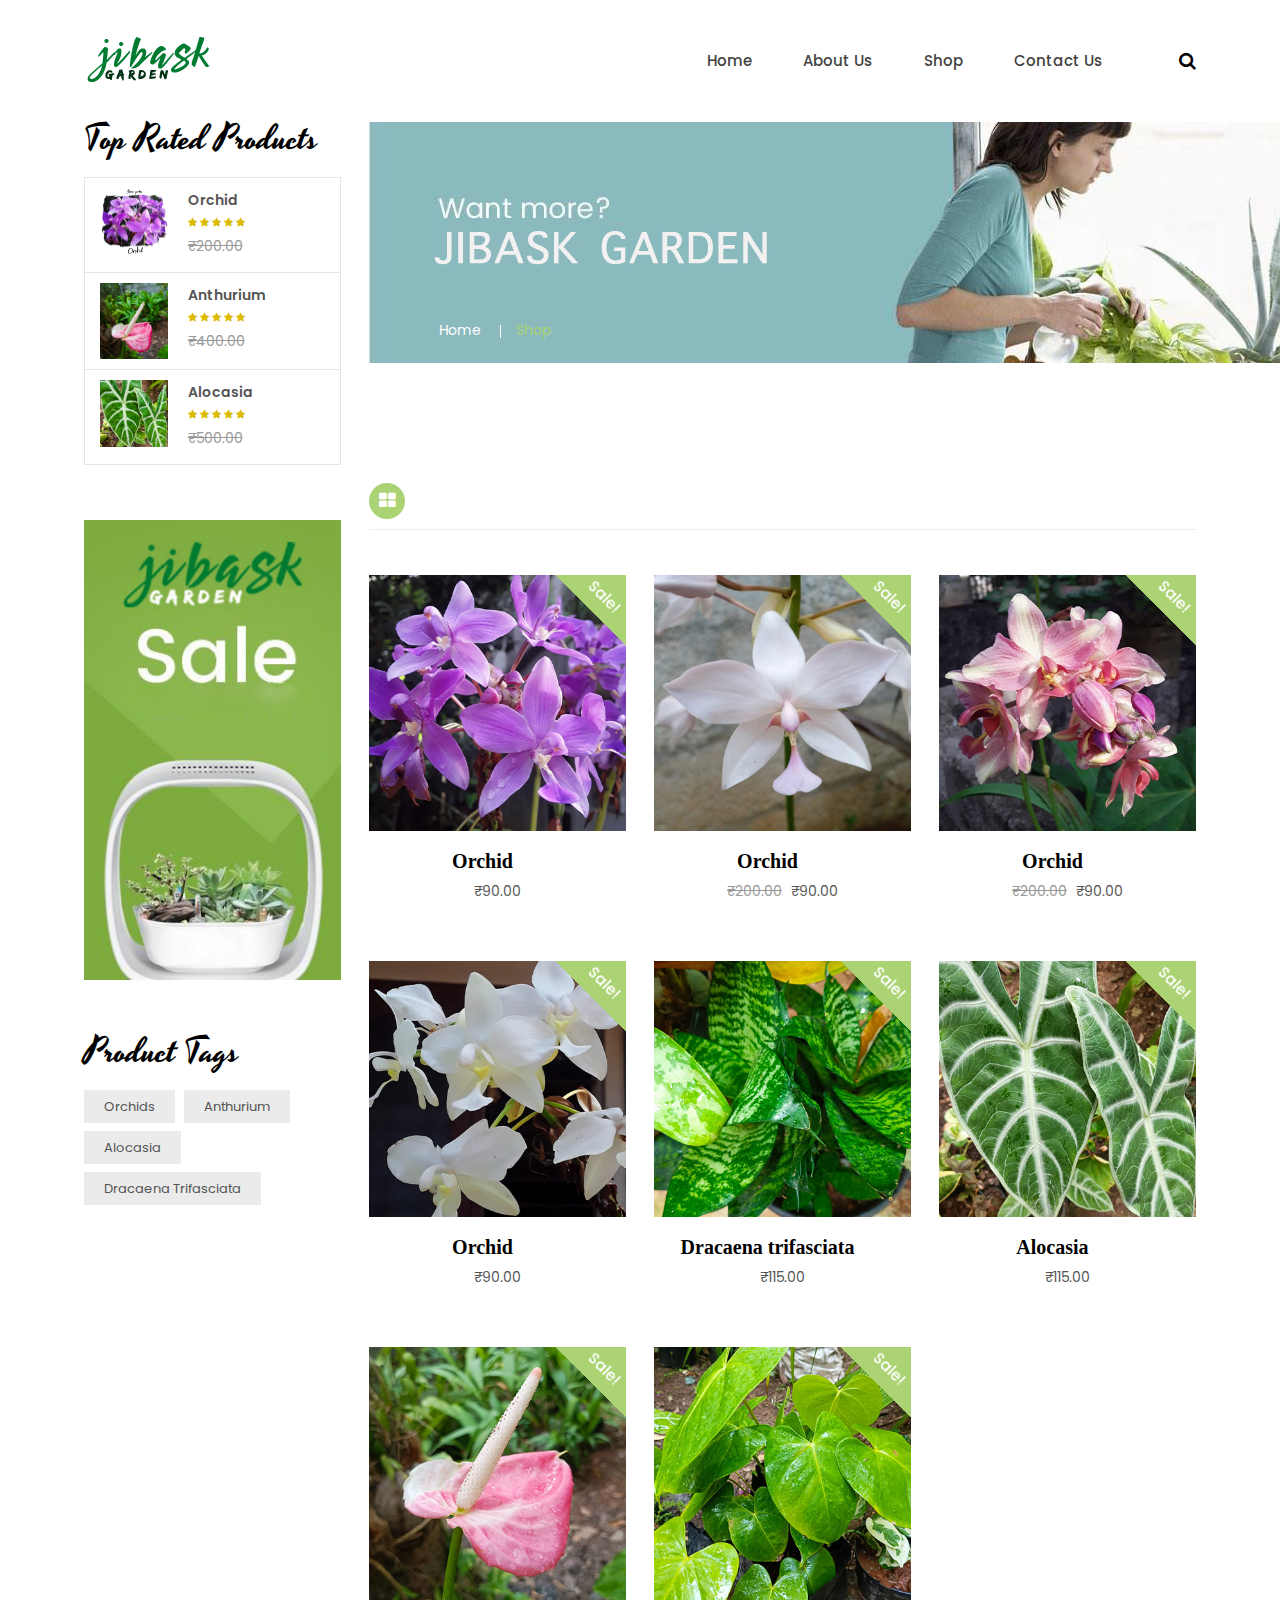
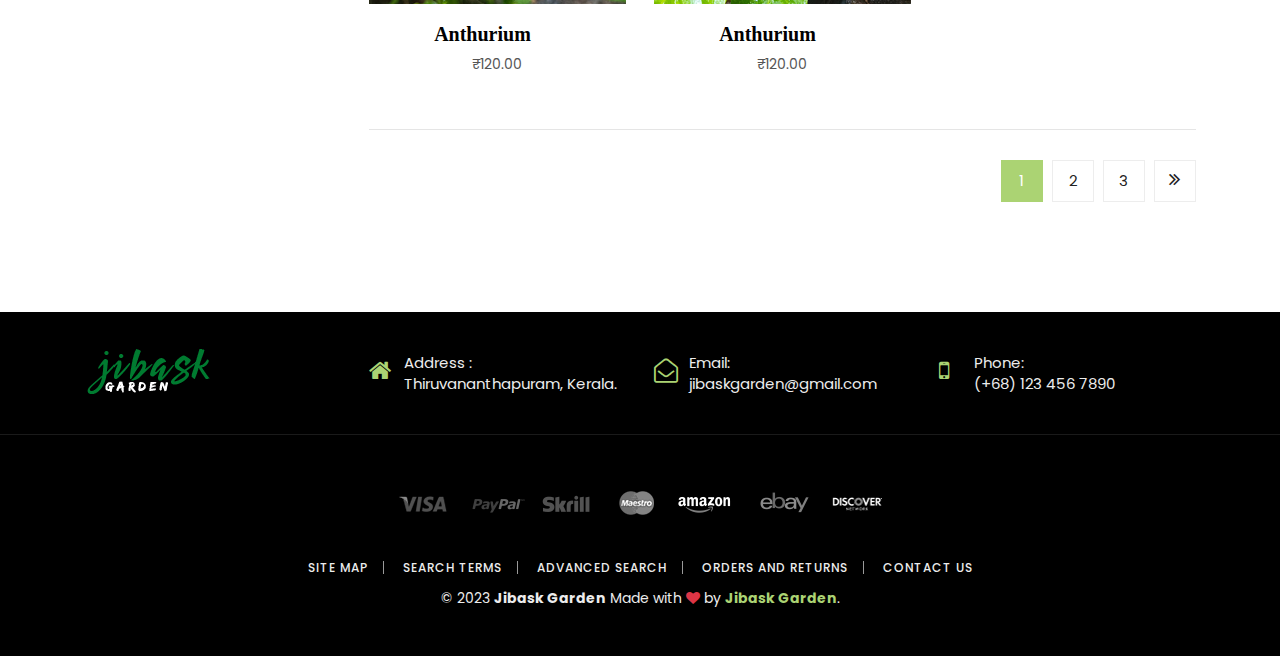
==== shop.html @ fe96e22d "gibask commit" ====
<!doctype html>
<html class="no-js" lang="en">

<head>
	<meta charset="utf-8">
	<meta http-equiv="x-ua-compatible" content="ie=edge">
	<title>Shop || jibask-garden</title>
	<meta name="description" content="">
	<meta name="robots" content="noindex, follow" />
	<meta name="viewport" content="width=device-width, initial-scale=1">
	<meta name="robots" content="noindex, follow" />
	<!-- Place favicon.ico in the root directory -->
	<link rel="shortcut icon" type="image/x-icon" href="img/favicon.ico">
    <!--All Css Here-->
    
    <!-- Bootstrap CSS-->
	<link rel="stylesheet" href="css/bootstrap.min.css">
	<!-- Linearicon CSS-->
    <link rel="stylesheet" href="css/linearicons.min.css">
    <!-- Font Awesome CSS-->
    <link rel="stylesheet" href="css/font-awesome.min.css">

	<!-- Animate CSS-->
	<link rel="stylesheet" href="css/animate.css">
	<!-- Owl Carousel CSS-->
	<link rel="stylesheet" href="css/owl.carousel.min.css">
	<!-- Slick CSS-->
	<link rel="stylesheet" href="css/slick.css">
	<!-- Meanmenu CSS-->
	<link rel="stylesheet" href="css/meanmenu.min.css">
	<!-- Easyzoom CSS-->
	<link rel="stylesheet" href="css/easyzoom.css">
	<!-- Venobox CSS-->
	<link rel="stylesheet" href="css/venobox.css">
	<!-- Jquery Ui CSS-->
	<link rel="stylesheet" href="css/jquery-ui.css">
	<!-- Nice Select CSS-->
	<link rel="stylesheet" href="css/nice-select.css">
	<!-- Style CSS -->
	<link rel="stylesheet" href="style.css">
	<!-- Responsive CSS -->
	<link rel="stylesheet" href="css/responsive.css">
	
</head>
<body>
	<!--[if lt IE 8]>
	<p class="browserupgrade">You are using an <strong>outdated</strong> browser. Please <a href="http://browsehappy.com/">upgrade your browser</a> to improve your experience.</p>
	<![endif]-->

	<div class="wrapper">
		<!--Header Area Start-->
		<header>
		    <div class="header-container">
		        <div class="header-area header-sticky pt-30 pb-30">
                    <div class="container">
                        <div class="row">
                            <!--Header Logo Start-->
                            <div class="col-lg-3 col-md-3">
                                <div class="logo-area">
                                    <a href="index.html">
                                        <img src="img/logo/logo.png" alt="">
                                    </a>
                                </div>
                            </div>
                            <!--Header Logo End-->
                            <!--Header Menu And Mini Cart Start-->
                            <div class="col-lg-9 col-md-9 text-lg-right">
                              <!--Main Menu Area Start-->
                              <div class="header-menu">
                                <nav>
                                    <ul class="main-menu">
                                        <li><a href="index.html">home</a></li>
                                        <li><a href="about.html">About Us</a></li>
                                        <li><a href="shop.html">Shop</a></li>
                                        <li><a href="contact-2.html">Contact Us</a></li>
                                    </ul>
                                </nav>
                            </div>
                            <!--Main Menu Area End-->
                                <!--Header Option Start--> 
                                <div class="header-option">
                                    <div class="mini-cart-search">
                                        <div class="mini-cart">
                                        </div>
                                        <div class="header-search">
                                            <div class="search-box">
                                                <a href="#"><i class="fa fa-search"></i></a>
                                                <div class="search-dropdown">
                                                    <form action="#">
                                                        <input name="search" id="search" placeholder="" value="Search product..." onblur="if(this.value==''){this.value='Search product...'}" onfocus="if(this.value=='Search product...'){this.value=''}" type="text">
                                                        <button type="submit"><i class="fa fa-search"></i></button>
                                                    </form>
                                                </div>
                                            </div>
                                        </div>
                                    </div>
                                </div>
                                <!--Header Option End--> 
                            </div>
                            <!--Header Menu And Mini Cart End-->
                        </div>
                        <div class="row">
                            <div class="col-12"> 
                                <!--Mobile Menu Area Start-->
                                <div class="mobile-menu d-lg-none"></div>
                                <!--Mobile Menu Area End-->
                            </div>
                        </div>
                    </div>
                </div>
		    </div>
		</header>
		<!--Header Area End-->
		<!--Shop Area Start-->
		<div class="shop-area mb-70">
		    <div class="container">
		        <div class="row">
		            <div class="col-lg-3 order-2 order-lg-1">
		              
		                <!--Recent Product Widget Start-->
		                <div class="shop-sidebar">
		                    <h4>Top Rated Products</h4>
		                    <div class="rc-product">
		                        <ul>
		                            <li>
		                                <div class="rc-product-thumb img-full">
		                                    <img src="img/category/plant 1.jpg" alt="">
		                                </div>
		                                <div class="rc-product-content">
		                                    <h6>Orchid</h6>
		                                    <div class="rc-product-review">
		                                        <i class="fa fa-star"></i>
		                                        <i class="fa fa-star"></i>
		                                        <i class="fa fa-star"></i>
		                                        <i class="fa fa-star"></i>
		                                        <i class="fa fa-star"></i>
		                                    </div>
		                                    <div class="rc-product-price">
                                                <span class="price">₹200.00</span>
                                            </div>
		                                </div>
		                            </li>
		                            <li>
		                                <div class="rc-product-thumb img-full">
		                                   <img src="img/category/home1-category-1.jpg" alt="">
		                                </div>
		                                <div class="rc-product-content">
		                                    <h6>Anthurium</h6>
		                                    <div class="rc-product-review">
		                                        <i class="fa fa-star"></i>
		                                        <i class="fa fa-star"></i>
		                                        <i class="fa fa-star"></i>
		                                        <i class="fa fa-star"></i>
		                                        <i class="fa fa-star"></i>
		                                    </div>
		                                    <div class="rc-product-price">
                                                <span class="price">₹400.00</span>
                                            </div>
		                                </div>
		                            </li>
		                            <li>
		                                <div class="rc-product-thumb img-full">
		                                    <img src="img/category/home1-category-4.jpg" alt="">
		                                </div>
		                                <div class="rc-product-content">
		                                    <h6>Alocasia</h6>
		                                    <div class="rc-product-review">
		                                        <i class="fa fa-star"></i>
		                                        <i class="fa fa-star"></i>
		                                        <i class="fa fa-star"></i>
		                                        <i class="fa fa-star"></i>
		                                        <i class="fa fa-star"></i>
		                                    </div>
		                                    <div class="rc-product-price">
                                                <span class="price">₹500.00</span>
                                            </div>
		                                </div>
		                            </li>
		                        </ul>
		                    </div>
		                </div>
		                <!--Recent Product Widget End-->
		                <!--Banner Widget Start-->
		                <div class="shop-sidebar">
                            <div class="sidebar-banner single-banner">
		                        <div class="banner-img">
		                            <a href="#"><img src="img/banner/shop-sidebar.jpg" alt=""></a>
		                        </div>
		                    </div>
		                </div>
		                <!--Banner Widget End-->
		                <!--Product Tags Widget Start-->
		                <div class="shop-sidebar">
		                    <h4>Product Tags</h4>
		                    <div class="product-tag">
		                        <ul>
		                            <li><a href="#">Orchids</a></li>
		                            <li><a href="#">Anthurium</a></li>
		                            <li><a href="#">Alocasia</a></li>
		                            <li><a href="#">Dracaena trifasciata</a></li>
		                        </ul>
		                    </div>
		                </div>
		                <!--Product Tags Widget End-->
		            </div>
		            <div class="col-lg-9 order-1 order-lg-2">
		                <div class="shop-layout">
                           <!--Breadcrumb One Start-->
                            <div class="breadcrumb-one mb-120">
                                <div class="breadcrumb-img">
                                    <img src="img/page-banner/product-banner.jpg" alt="">
                                </div>
                                <div class="breadcrumb-content">
                                    <ul>
                                        <li><a href="index.html">Home</a></li>
                                        <li class="active">Shop</li>
                                    </ul>
                                </div>
                            </div>
                           <!--Breadcrumb One End-->
		                    <!--Grid & List View Start-->
		                    <div class="shop-topbar-wrapper d-md-flex justify-content-md-between align-items-center">
		                        <div class="grid-list-option">
		                             <ul class="nav">
                                      <li>
                                        <a class="active" data-bs-toggle="tab" href="#grid"><i class="fa fa-th-large"></i></a>
                                      </li>
                                    </ul>
		                         </div>
		                       
		                    </div>
		                    <!--Grid & List View End-->
		                    <!--Shop Product Start-->
		                    <div class="shop-product">
		                        <div id="myTabContent-2" class="tab-content">
		                            <div id="grid" class="tab-pane fade show active">
		                                <div class="product-grid-view">
		                                    <div class="row">
		                                        <div class="col-md-4">
		                                            <!--Single Product Start-->
                                                    <div class="single-product mb-25">
                                                        <div class="product-img img-full">
                                                                <img src="img/product/product1.jpg" alt="">
                                                            <span class="onsale">Sale!</span>
                                                            <div class="product-action">
                                                               
                                                            </div>
                                                        </div>
                                                        <div class="product-content">
                                                            <h2 class="product-name">Orchid</h2>
                                                            <div class="product-price">
                                                                <div class="price-box">
                                                                    <span class="regular-price">₹90.00</span>
                                                                </div>
                                                                <div class="add-to-cart">
                                                                    <a href="#">Add To Cart</a>
                                                                </div>
                                                            </div>
                                                        </div>
                                                    </div>
                                                    <!--Single Product End-->
		                                        </div>
		                                        <div class="col-md-4">
		                                            <!--Single Product Start-->
                                                    <div class="single-product mb-25">
                                                        <div class="product-img img-full">
                                                                <img src="img/product/product3.jpg" alt="">
                                                            <span class="onsale">Sale!</span>
                                                            <div class="product-action">
                                                            </div>
                                                        </div>
                                                        <div class="product-content">
                                                            <h2 class="product-name">Orchid</h2>
                                                            <div class="product-price">
                                                                <div class="price-box">
                                                                    <span class="price">₹200.00</span>
                                                                    <span class="regular-price">₹90.00</span>
                                                                </div>
                                                                <div class="add-to-cart">
                                                                    <a href="#">Add To Cart</a>
                                                                </div>
                                                            </div>
                                                        </div>
                                                    </div>
                                                    <!--Single Product End-->
		                                        </div>
		                                        <div class="col-md-4">
		                                            <!--Single Product Start-->
                                                    <div class="single-product mb-25">
                                                        <div class="product-img img-full">
                                                                <img src="img/product/product2.jpg" alt="">
                                                            <span class="onsale">Sale!</span>
                                                            <div class="product-action">
                                                            </div>
                                                        </div>
                                                        <div class="product-content">
                                                            <h2 class="product-name">Orchid</h2>
                                                            <div class="product-price">
                                                                <div class="price-box">
                                                                    <span class="price">₹200.00</span>
                                                                    <span class="regular-price">₹90.00</span>
                                                                </div>
                                                                <div class="add-to-cart">
                                                                    <a href="#">Add To Cart</a>
                                                                </div>
                                                            </div>
                                                        </div>
                                                    </div>
                                                    <!--Single Product End-->
		                                        </div>
		                                        <div class="col-md-4">
		                                            <!--Single Product Start-->
                                                    <div class="single-product mb-25">
                                                        <div class="product-img img-full">
                                                                <img src="img/product/product4.jpg" alt="">
                                                            <span class="onsale">Sale!</span>
                                                            <div class="product-action">
                                                            </div>
                                                        </div>
                                                        <div class="product-content">
                                                            <h2 class="product-name">Orchid</h2>
                                                            <div class="product-price">
                                                                <div class="price-box">
                                                                    <span class="regular-price">₹90.00</span>
                                                                </div>
                                                                <div class="add-to-cart">
                                                                    <a href="#">Add To Cart</a>
                                                                </div>
                                                            </div>
                                                        </div>
                                                    </div>
                                                    <!--Single Product End-->
		                                        </div>
		                                        <div class="col-md-4">
		                                            <!--Single Product Start-->
                                                    <div class="single-product mb-25">
                                                        <div class="product-img img-full">
                                                                <img src="img/product/product5.jpg" alt="">
                                                            <span class="onsale">Sale!</span>
                                                            <div class="product-action">
                                                            </div>
                                                        </div>
                                                        <div class="product-content">
                                                            <h2 class="product-name">Dracaena trifasciata</h2>
                                                            <div class="product-price">
                                                                <div class="price-box">
                                                                    <span class="regular-price">₹115.00</span>
                                                                </div>
                                                                <div class="add-to-cart">
                                                                    <a href="#">Add To Cart</a>
                                                                </div>
                                                            </div>
                                                        </div>
                                                    </div>
                                                    <!--Single Product End-->
		                                        </div>
		                                        <div class="col-md-4">
		                                            <!--Single Product Start-->
                                                    <div class="single-product mb-25">
                                                        <div class="product-img img-full">
                                                                <img src="img/product/product6.jpg" alt="">
                                                            <span class="onsale">Sale!</span>
                                                            <div class="product-action">
                                                            </div>
                                                        </div>
                                                        <div class="product-content">
                                                            <h2 class="product-name">Alocasia</a></h2>
                                                            <div class="product-price">
                                                                <div class="price-box">
                                                                    <span class="regular-price">₹115.00</span>
                                                                </div>
                                                                <div class="add-to-cart">
                                                                    <a href="#">Add To Cart</a>
                                                                </div>
                                                            </div>
                                                        </div>
                                                    </div>
                                                    <!--Single Product End-->
		                                        </div>
		                                        <div class="col-md-4">
		                                            <!--Single Product Start-->
                                                    <div class="single-product mb-25">
                                                        <div class="product-img img-full">
                                                                <img src="img/product/product7.jpg" alt="">
                                                            <span class="onsale">Sale!</span>
                                                            <div class="product-action">
                                                            </div>
                                                        </div>
                                                        <div class="product-content">
                                                            <h2 class="product-name">Anthurium</a></h2>
                                                            <div class="product-price">
                                                                <div class="price-box">
                                                                    <span class="regular-price">₹120.00</span>
                                                                </div>
                                                                <div class="add-to-cart">
                                                                    <a href="#">Add To Cart</a>
                                                                </div>
                                                            </div>
                                                        </div>
                                                    </div>
                                                    <!--Single Product End-->
		                                        </div>
		                                        <div class="col-md-4">
		                                            <!--Single Product Start-->
                                                    <div class="single-product mb-25">
                                                        <div class="product-img img-full">
                                                                <img src="img/product/product8.jpg" alt="">
                                                            <span class="onsale">Sale!</span>
                                                            <div class="product-action">
                                                            </div>
                                                        </div>
                                                        <div class="product-content">
                                                            <h2 class="product-name">Anthurium</h2>
                                                            <div class="product-price">
                                                                <div class="price-box">
                                                                    <span class="regular-price">₹120.00</span>
                                                                </div>
                                                                <div class="add-to-cart">
                                                                    <a href="#">Add To Cart</a>
                                                                </div>
                                                            </div>
                                                        </div>
                                                    </div>
                                                    <!--Single Product End-->
		                                        </div>
		                                    </div>
		                                </div>
		                            </div>
		                            <!--Pagination Start-->
		                            <div class="product-pagination">
		                                <ul>
		                                    <li class="active"><a href="#">1</a></li>
		                                    <li><a href="#">2</a></li>
		                                    <li><a href="#">3</a></li>
		                                    <li><a href="#"><i class="fa fa-angle-double-right"></i></a></li>
		                                </ul>
		                            </div>
		                            <!--Pagination End-->
		                        </div>
		                    </div>
		                    <!--Shop Product End-->
		                </div>
		            </div>
		        </div>
		    </div>
		</div>
		<!--Shop Area End-->
		
		<!--Footer Area Start-->
		<footer>
		    <div class="footer-container">
		    
		        <!--Footer Middle Area Start-->
		        <div class="footer-middle-area black-bg">
		            <div class="container">
		                <div class="row">
		                    <div class="col-lg-3 col-md-6">
		                        <!--Single Footer Widget Start-->
		                        <div class="single-footer-widget mb-30">
		                            <div class="footer-logo">
		                                <a href="index.html"><img src="img/logo/logo-footer.png" alt=""></a>
		                            </div>
		                        </div>
		                        <!--Single Footer Widget End-->
		                    </div>
		                    <div class="col-lg-3 col-md-6">
		                        <!--Single Footer Widget Start-->
		                        <div class="single-footer-widget mb-30">
		                            <div class="footer-info">
		                                <div class="icon">
		                                    <i class="fa fa-home"></i>
		                                </div>
		                                <p>Address : Thiruvananthapuram, Kerala.</p>
		                            </div>
		                        </div>
		                        <!--Single Footer Widget End-->
		                    </div>
		                    <div class="col-lg-3 col-md-6">
		                        <!--Single Footer Widget Start-->
		                        <div class="single-footer-widget mb-30">
		                            <div class="footer-info">
		                                <div class="icon">
		                                    <i class="fa fa-envelope-open-o"></i>
		                                </div>
		                                <p>Email: <br>jibaskgarden@gmail.com</p>
		                            </div>
		                        </div>
		                        <!--Single Footer Widget End-->
		                    </div>
		                    <div class="col-lg-3 col-md-6">
		                        <!--Single Footer Widget Start-->
		                        <div class="single-footer-widget mb-30">
		                            <div class="footer-info">
		                                <div class="icon">
		                                    <i class="fa fa-mobile"></i>
		                                </div>
		                                <p>Phone: <br>(+68) 123 456 7890</p>
		                            </div>
		                        </div>
		                        <!--Single Footer Widget End-->
		                    </div>
		                </div>
		            </div>
		        </div>
		        <!--Footer Middle Area End-->
		        <!--Footer Bottom Area Start-->
		        <div class="footer-bottom-area black-bg pt-50 pb-50">
		            <div class="container">
		                <div class="row">
		                    <div class="col-md-12">
                                <!--Footer Payment Start-->
		                        <div class="footer-payments-image">
		                            <img src="img/payment/payment-icon.png" alt="">
		                        </div>
		                        <!--Footer Payment End-->
		                        <!--Footer Menu Start-->
		                        <div class="footer-menu text-center">
		                            <nav>
		                                <ul>
		                                    <li><a href="#">Site Map</a></li>
		                                    <li><a href="#">Search Terms</a></li>
		                                    <li><a href="#">Advanced Search</a></li>
		                                    <li><a href="#">Orders and Returns</a></li>
		                                    <li><a href="#">Contact Us</a></li>
		                                </ul>
		                            </nav>
		                        </div>
		                        <!--Footer Menu End-->
		                        <!--Footer Copyright Start-->
		                        <div class="footer-copyright">
									<p class="copyright">&copy; 2023 <strong>Jibask Garden</strong> Made with <i class="fa fa-heart text-danger" aria-hidden="true"></i> by <a href="https://jibaskgarden.in"><strong>Jibask Garden</strong></a>.</p>
		                        </div>
		                        <!--Footer Copyright End-->
		                    </div>
		                </div>
		            </div>
		        </div>
		        <!--Footer Bottom Area End-->
		    </div>
		</footer>
		<!--Footer Area End-->
		<!-- Modal Area Strat -->
        <div class="modal fade" id="open-modal" tabindex="-1" role="dialog" aria-hidden="true">
          <div class="modal-dialog" role="document">
            <div class="modal-content">
              <div class="modal-header">
                <button type="button" class="close" data-bs-dismiss="modal" aria-label="Close"><i class="fa fa-close"></i></button>
              </div>
              <div class="modal-body">
                <div class="row">
                    <!--Modal Img-->
                    <div class="col-md-5">
                        <!--Modal Tab Content Start-->
                        <div class="tab-content product-details-large" id="myTabContent">
                          <div class="tab-pane fade show active" id="single-slide1" role="tabpanel" aria-labelledby="single-slide-tab-1">
                              <!--Single Product Image Start-->
                              <div class="single-product-img img-full">
                                <img src="img/single-product/large/single-product1.jpg" alt="">
                              </div>
                              <!--Single Product Image End-->
                          </div>
                          <div class="tab-pane fade" id="single-slide2" role="tabpanel" aria-labelledby="single-slide-tab-2">
                              <!--Single Product Image Start-->
                              <div class="single-product-img img-full">
                                <img src="img/single-product/large/single-product2.jpg" alt="">
                              </div>
                              <!--Single Product Image End-->
                          </div>
                          <div class="tab-pane fade" id="single-slide3" role="tabpanel" aria-labelledby="single-slide-tab-3">
                              <!--Single Product Image Start-->
                              <div class="single-product-img img-full">
                                <img src="img/single-product/large/single-product3.jpg" alt="">
                              </div>
                              <!--Single Product Image End-->
                          </div>
                          <div class="tab-pane fade" id="single-slide4" role="tabpanel" aria-labelledby="single-slide-tab-4">
                              <!--Single Product Image Start-->
                              <div class="single-product-img img-full">
                                <img src="img/single-product/large/single-product4.jpg" alt="">
                              </div>
                              <!--Single Product Image End-->
                          </div>
                          <div class="tab-pane fade" id="single-slide5" role="tabpanel" aria-labelledby="single-slide-tab-4">
                              <!--Single Product Image Start-->
                              <div class="single-product-img img-full">
                                <img src="img/single-product/large/single-product5.jpg" alt="">
                              </div>
                              <!--Single Product Image End-->
                          </div>
                          <div class="tab-pane fade" id="single-slide6" role="tabpanel" aria-labelledby="single-slide-tab-4">
                              <!--Single Product Image Start-->
                              <div class="single-product-img img-full">
                                <img src="img/single-product/large/single-product6.jpg" alt="">
                              </div>
                              <!--Single Product Image End-->
                          </div>
                        </div>
                        <!--Modal Content End-->
                        <!--Modal Tab Menu Start-->
                        <div class="single-product-menu">
                            <div class="nav single-slide-menu owl-carousel" role="tablist">
                                <div class="single-tab-menu img-full">
                                    <a class="active" data-bs-toggle="tab" id="single-slide-tab-1" href="#single-slide1"><img src="img/single-product/small/single-product1.jpg" alt=""></a>
                                </div>
                                <div class="single-tab-menu img-full">
                                    <a data-bs-toggle="tab" id="single-slide-tab-2" href="#single-slide2"><img src="img/single-product/small/single-product2.jpg" alt=""></a>
                                </div>
                                <div class="single-tab-menu img-full">
                                    <a data-bs-toggle="tab" id="single-slide-tab-3" href="#single-slide3"><img src="img/single-product/small/single-product3.jpg" alt=""></a>
                                </div>
                                <div class="single-tab-menu img-full">
                                    <a data-bs-toggle="tab" id="single-slide-tab-4" href="#single-slide4"><img src="img/single-product/small/single-product4.jpg" alt=""></a>
                                </div>
                                <div class="single-tab-menu img-full">
                                    <a data-bs-toggle="tab" id="single-slide-tab-5" href="#single-slide5"><img src="img/single-product/small/single-product5.jpg" alt=""></a>
                                </div>
                                <div class="single-tab-menu img-full">
                                    <a data-bs-toggle="tab" id="single-slide-tab-6" href="#single-slide6"><img src="img/single-product/small/single-product6.jpg" alt=""></a>
                                </div>
                            </div>
                        </div>
                        <!--Modal Tab Menu End-->
                    </div>
                    <!--Modal Img-->
                    <!--Modal Content-->
                    <div class="col-md-7">
                        <div class="modal-product-info">
                            <h1>Sit voluptatem</h1>
                            <div class="modal-product-price">
                               <span class="old-price">$74.00</span>
                               <span class="new-price">$69.00</span>
                           </div>
                           <a href="single-product.html" class="see-all">See all features</a>
                           <div class="add-to-cart quantity">
                                <form class="add-quantity" action="#">
                                     <div class="modal-quantity">
                                         <input type="number" value="1">
                                     </div>
                                    <div class="add-to-link">
                                        <button class="form-button" data-text="add to cart">add to cart</button>
                                    </div>
                                </form>
                           </div>
                           <div class="cart-description">
                               <p>Lorem ipsum dolor sit amet, consectetur adipisicing elit, sed do eiusmod tempor incididunt ut labore et dolore magna aliqua. Ut enim ad minim veniam, quis nostrud exercitation ullamco,Proin lectus ipsum, gravida et mattis vulputate, tristique ut lectus.</p>
                           </div>
                            <div class="social-share">
                               <h3>Share this product</h3>
                               <ul class="socil-icon2">
                                   <li><a href="#"><i class="fa fa-facebook"></i></a></li>
                                   <li><a href="#"><i class="fa fa-twitter"></i></a></li>
                                   <li><a href="#"><i class="fa fa-pinterest"></i></a></li>
                                   <li><a href="#"><i class="fa fa-google-plus"></i></a></li>
                                   <li><a href="#"><i class="fa fa-linkedin"></i></a></li>
                               </ul>
                            </div>
                        </div>
                    </div>
                    <!--Modal Content-->
                </div>
              </div>
            </div>
          </div>
        </div>
        <!-- Modal Area End -->
	</div>





    <!--All Js Here-->
    
	<!--Jquery 3.6.0-->
	<script src="js/vendor/modernizr-3.6.0.min.js"></script>
	<script src="js/vendor/jquery-3.6.0.min.js"></script>
	<script src="js/vendor/jquery-migrate-3.3.2.min.js"></script>
	<!--Popper-->
	<script src="js/popper.min.js"></script>
	<!--Bootstrap-->
	<script src="js/bootstrap.min.js"></script>
	<!--Imagesloaded-->
	<script src="js/imagesloaded.pkgd.min.js"></script> 
	<!--Isotope-->
	<script src="js/isotope.pkgd.min.js"></script>
	<!--Waypoints-->
	<script src="js/waypoints.min.js"></script>
	<!--Counterup-->
	<script src="js/jquery.counterup.min.js"></script>
	<!--Carousel-->
	<script src="js/owl.carousel.min.js"></script>
	<!--Slick-->
	<script src="js/slick.min.js"></script>
	<!--Meanmenu-->
	<script src="js/jquery.meanmenu.min.js"></script>
	<!--Easyzoom-->
	<script src="js/easyzoom.min.js"></script>
	<!--Nice Select-->
	<script src="js/jquery.nice-select.min.js"></script>
	<!--ScrollUp-->
	<script src="js/jquery.scrollUp.min.js"></script>
	<!--Wow-->
	<script src="js/wow.min.js"></script>
	<!--Venobox-->
	<script src="js/venobox.min.js"></script>
	<!--Jquery Ui-->
	<script src="js/jquery-ui.js"></script>
	<!--Countdown-->
	<script src="js/jquery.countdown.min.js"></script>
	<!--Plugins-->
	<script src="js/plugins.js"></script>
	<!--Main Js-->
	<script src="js/main.js"></script>
</body>

<!-- Mirrored from template.hasthemes.com/plantmore/plantmore-v5/shop.html by HTTrack Website Copier/3.x [XR&CO'2014], Thu, 27 Jul 2023 09:44:55 GMT -->
</html>
---- css/linearicons.min.css ----
/*
Linearicons Free v1.0.0 - https://linearicons.com/free
By Perxis - https://perxis.com
(c) 2014-2015 Perxis.com
License: https://linearicons.com/free/license
*/
@font-face {
 font-family:Linearicons-Free;
 src:url(https://cdn.linearicons.com/free/1.0.0/Linearicons-Free.eot);
 src:url(https://cdn.linearicons.com/free/1.0.0/Linearicons-Free.eot?#iefix) format('embedded-opentype'),url(https://cdn.linearicons.com/free/1.0.0/Linearicons-Free.woff2) format('woff2'),url(https://cdn.linearicons.com/free/1.0.0/Linearicons-Free.ttf) format('truetype'),url(https://cdn.linearicons.com/free/1.0.0/Linearicons-Free.woff) format('woff'),url(https://cdn.linearicons.com/free/1.0.0/Linearicons-Free.svg#Linearicons-Free) format('svg');
 font-weight:400;
 font-style:normal
}
.lnr {
 font-family:Linearicons-Free;
 speak:none;
 font-style:normal;
 font-weight:400;
 font-variant:normal;
 text-transform:none;
 line-height:1;
 -webkit-font-smoothing:antialiased;
 -moz-osx-font-smoothing:grayscale
}
.lnr-home:before {
 content:"\e800"
}
.lnr-apartment:before {
 content:"\e801"
}
.lnr-pencil:before {
 content:"\e802"
}
.lnr-magic-wand:before {
 content:"\e803"
}
.lnr-drop:before {
 content:"\e804"
}
.lnr-lighter:before {
 content:"\e805"
}
.lnr-poop:before {
 content:"\e806"
}
.lnr-sun:before {
 content:"\e807"
}
.lnr-moon:before {
 content:"\e808"
}
.lnr-cloud:before {
 content:"\e809"
}
.lnr-cloud-upload:before {
 content:"\e80a"
}
.lnr-cloud-download:before {
 content:"\e80b"
}
.lnr-cloud-sync:before {
 content:"\e80c"
}
.lnr-cloud-check:before {
 content:"\e80d"
}
.lnr-database:before {
 content:"\e80e"
}
.lnr-lock:before {
 content:"\e80f"
}
.lnr-cog:before {
 content:"\e810"
}
.lnr-trash:before {
 content:"\e811"
}
.lnr-dice:before {
 content:"\e812"
}
.lnr-heart:before {
 content:"\e813"
}
.lnr-star:before {
 content:"\e814"
}
.lnr-star-half:before {
 content:"\e815"
}
.lnr-star-empty:before {
 content:"\e816"
}
.lnr-flag:before {
 content:"\e817"
}
.lnr-envelope:before {
 content:"\e818"
}
.lnr-paperclip:before {
 content:"\e819"
}
.lnr-inbox:before {
 content:"\e81a"
}
.lnr-eye:before {
 content:"\e81b"
}
.lnr-printer:before {
 content:"\e81c"
}
.lnr-file-empty:before {
 content:"\e81d"
}
.lnr-file-add:before {
 content:"\e81e"
}
.lnr-enter:before {
 content:"\e81f"
}
.lnr-exit:before {
 content:"\e820"
}
.lnr-graduation-hat:before {
 content:"\e821"
}
.lnr-license:before {
 content:"\e822"
}
.lnr-music-note:before {
 content:"\e823"
}
.lnr-film-play:before {
 content:"\e824"
}
.lnr-camera-video:before {
 content:"\e825"
}
.lnr-camera:before {
 content:"\e826"
}
.lnr-picture:before {
 content:"\e827"
}
.lnr-book:before {
 content:"\e828"
}
.lnr-bookmark:before {
 content:"\e829"
}
.lnr-user:before {
 content:"\e82a"
}
.lnr-users:before {
 content:"\e82b"
}
.lnr-shirt:before {
 content:"\e82c"
}
.lnr-store:before {
 content:"\e82d"
}
.lnr-cart:before {
 content:"\e82e"
}
.lnr-tag:before {
 content:"\e82f"
}
.lnr-phone-handset:before {
 content:"\e830"
}
.lnr-phone:before {
 content:"\e831"
}
.lnr-pushpin:before {
 content:"\e832"
}
.lnr-map-marker:before {
 content:"\e833"
}
.lnr-map:before {
 content:"\e834"
}
.lnr-location:before {
 content:"\e835"
}
.lnr-calendar-full:before {
 content:"\e836"
}
.lnr-keyboard:before {
 content:"\e837"
}
.lnr-spell-check:before {
 content:"\e838"
}
.lnr-screen:before {
 content:"\e839"
}
.lnr-smartphone:before {
 content:"\e83a"
}
.lnr-tablet:before {
 content:"\e83b"
}
.lnr-laptop:before {
 content:"\e83c"
}
.lnr-laptop-phone:before {
 content:"\e83d"
}
.lnr-power-switch:before {
 content:"\e83e"
}
.lnr-bubble:before {
 content:"\e83f"
}
.lnr-heart-pulse:before {
 content:"\e840"
}
.lnr-construction:before {
 content:"\e841"
}
.lnr-pie-chart:before {
 content:"\e842"
}
.lnr-chart-bars:before {
 content:"\e843"
}
.lnr-gift:before {
 content:"\e844"
}
.lnr-diamond:before {
 content:"\e845"
}
.lnr-linearicons:before {
 content:"\e846"
}
.lnr-dinner:before {
 content:"\e847"
}
.lnr-coffee-cup:before {
 content:"\e848"
}
.lnr-leaf:before {
 content:"\e849"
}
.lnr-paw:before {
 content:"\e84a"
}
.lnr-rocket:before {
 content:"\e84b"
}
.lnr-briefcase:before {
 content:"\e84c"
}
.lnr-bus:before {
 content:"\e84d"
}
.lnr-car:before {
 content:"\e84e"
}
.lnr-train:before {
 content:"\e84f"
}
.lnr-bicycle:before {
 content:"\e850"
}
.lnr-wheelchair:before {
 content:"\e851"
}
.lnr-select:before {
 content:"\e852"
}
.lnr-earth:before {
 content:"\e853"
}
.lnr-smile:before {
 content:"\e854"
}
.lnr-sad:before {
 content:"\e855"
}
.lnr-neutral:before {
 content:"\e856"
}
.lnr-mustache:before {
 content:"\e857"
}
.lnr-alarm:before {
 content:"\e858"
}
.lnr-bullhorn:before {
 content:"\e859"
}
.lnr-volume-high:before {
 content:"\e85a"
}
.lnr-volume-medium:before {
 content:"\e85b"
}
.lnr-volume-low:before {
 content:"\e85c"
}
.lnr-volume:before {
 content:"\e85d"
}
.lnr-mic:before {
 content:"\e85e"
}
.lnr-hourglass:before {
 content:"\e85f"
}
.lnr-undo:before {
 content:"\e860"
}
.lnr-redo:before {
 content:"\e861"
}
.lnr-sync:before {
 content:"\e862"
}
.lnr-history:before {
 content:"\e863"
}
.lnr-clock:before {
 content:"\e864"
}
.lnr-download:before {
 content:"\e865"
}
.lnr-upload:before {
 content:"\e866"
}
.lnr-enter-down:before {
 content:"\e867"
}
.lnr-exit-up:before {
 content:"\e868"
}
.lnr-bug:before {
 content:"\e869"
}
.lnr-code:before {
 content:"\e86a"
}
.lnr-link:before {
 content:"\e86b"
}
.lnr-unlink:before {
 content:"\e86c"
}
.lnr-thumbs-up:before {
 content:"\e86d"
}
.lnr-thumbs-down:before {
 content:"\e86e"
}
.lnr-magnifier:before {
 content:"\e86f"
}
.lnr-cross:before {
 content:"\e870"
}
.lnr-menu:before {
 content:"\e871"
}
.lnr-list:before {
 content:"\e872"
}
.lnr-chevron-up:before {
 content:"\e873"
}
.lnr-chevron-down:before {
 content:"\e874"
}
.lnr-chevron-left:before {
 content:"\e875"
}
.lnr-chevron-right:before {
 content:"\e876"
}
.lnr-arrow-up:before {
 content:"\e877"
}
.lnr-arrow-down:before {
 content:"\e878"
}
.lnr-arrow-left:before {
 content:"\e879"
}
.lnr-arrow-right:before {
 content:"\e87a"
}
.lnr-move:before {
 content:"\e87b"
}
.lnr-warning:before {
 content:"\e87c"
}
.lnr-question-circle:before {
 content:"\e87d"
}
.lnr-menu-circle:before {
 content:"\e87e"
}
.lnr-checkmark-circle:before {
 content:"\e87f"
}
.lnr-cross-circle:before {
 content:"\e880"
}
.lnr-plus-circle:before {
 content:"\e881"
}
.lnr-circle-minus:before {
 content:"\e882"
}
.lnr-arrow-up-circle:before {
 content:"\e883"
}
.lnr-arrow-down-circle:before {
 content:"\e884"
}
.lnr-arrow-left-circle:before {
 content:"\e885"
}
.lnr-arrow-right-circle:before {
 content:"\e886"
}
.lnr-chevron-up-circle:before {
 content:"\e887"
}
.lnr-chevron-down-circle:before {
 content:"\e888"
}
.lnr-chevron-left-circle:before {
 content:"\e889"
}
.lnr-chevron-right-circle:before {
 content:"\e88a"
}
.lnr-crop:before {
 content:"\e88b"
}
.lnr-frame-expand:before {
 content:"\e88c"
}
.lnr-frame-contract:before {
 content:"\e88d"
}
.lnr-layers:before {
 content:"\e88e"
}
.lnr-funnel:before {
 content:"\e88f"
}
.lnr-text-format:before {
 content:"\e890"
}
.lnr-text-format-remove:before {
 content:"\e891"
}
.lnr-text-size:before {
 content:"\e892"
}
.lnr-bold:before {
 content:"\e893"
}
.lnr-italic:before {
 content:"\e894"
}
.lnr-underline:before {
 content:"\e895"
}
.lnr-strikethrough:before {
 content:"\e896"
}
.lnr-highlight:before {
 content:"\e897"
}
.lnr-text-align-left:before {
 content:"\e898"
}
.lnr-text-align-center:before {
 content:"\e899"
}
.lnr-text-align-right:before {
 content:"\e89a"
}
.lnr-text-align-justify:before {
 content:"\e89b"
}
.lnr-line-spacing:before {
 content:"\e89c"
}
.lnr-indent-increase:before {
 content:"\e89d"
}
.lnr-indent-decrease:before {
 content:"\e89e"
}
.lnr-pilcrow:before {
 content:"\e89f"
}
.lnr-direction-ltr:before {
 content:"\e8a0"
}
.lnr-direction-rtl:before {
 content:"\e8a1"
}
.lnr-page-break:before {
 content:"\e8a2"
}
.lnr-sort-alpha-asc:before {
 content:"\e8a3"
}
.lnr-sort-amount-asc:before {
 content:"\e8a4"
}
.lnr-hand:before {
 content:"\e8a5"
}
.lnr-pointer-up:before {
 content:"\e8a6"
}
.lnr-pointer-right:before {
 content:"\e8a7"
}
.lnr-pointer-down:before {
 content:"\e8a8"
}
.lnr-pointer-left:before {
 content:"\e8a9"
}
---- css/easyzoom.css ----
/**
 * EasyZoom core styles
 */
.easyzoom {
	position: relative;

	/* 'Shrink-wrap' the element */
	display: inline-block;
	*display: inline;
	*zoom: 1;
}

.easyzoom img {
	vertical-align: bottom;
}

.easyzoom.is-loading img {
	cursor: progress;
}

.easyzoom.is-ready img {
	cursor: crosshair;
}

.easyzoom.is-error  img {
	cursor: not-allowed;
}

.easyzoom-notice {
	position: absolute;
	top: 50%;
	left: 50%;
	z-index: 150;
	width: 10em;
	margin: -1em 0 0 -5em;
	line-height: 2em;
	text-align: center;
	background: #FFF;
	box-shadow: 0 0 10px #888;
}

.easyzoom-flyout {
	position:absolute;
	z-index: 100;
	overflow: hidden;
	background: #FFF;
}

/**
 * EasyZoom layout variations
 */
.easyzoom--overlay .easyzoom-flyout {
	top: 0;
	left: 0;
	width: 100%;
	height: 100%;
}

.easyzoom--adjacent .easyzoom-flyout {
	top: 0;
	left: 100%;
	width: 100%;
	height: 100%;
	margin-left: 20px;
}
---- css/venobox.css ----
/* ------ venobox.css --------*/
.vbox-overlay *, .vbox-overlay *:before, .vbox-overlay *:after{
    -webkit-backface-visibility: hidden;
    -webkit-box-sizing:border-box;
    -moz-box-sizing:border-box;
    box-sizing:border-box;

}
.vbox-overlay{
    display: -webkit-flex;
    display: flex;
    -webkit-flex-direction: column;
    flex-direction: column;
    -webkit-justify-content: center;
    justify-content: center;
    -webkit-align-items: center;
    align-items: center;
    position: fixed;
    left: 0;
    top: 0;
    bottom: 0;
    right: 0;
    z-index: 1040;
    -webkit-transform:translateZ(1000px);
    transform: translateZ(1000px);
    transform-style: preserve-3d;
}

/* ----- navigation ----- */
.vbox-title{
    width: 100%;
    height: 40px;
    float: left;
    text-align: center;
    line-height: 28px;
    font-size: 12px;
    padding: 6px 40px;
    overflow: hidden;
    position: fixed;
    display: none;
    left: 0;
    z-index: 1050;
}
.vbox-close{
    cursor: pointer;
    position: fixed;
    top: -1px;
    right: 0;
    width: 50px;
    height: 40px;
    padding: 6px;
    display: block;
    background-position:10px center;
    overflow: hidden;
    font-size: 24px;
    line-height: 1;
    text-align: center;
    z-index: 1050;
}
.vbox-num{
    cursor: pointer;
    position: fixed;
    left: 0;
    height: 40px;
    display: block;
    overflow: hidden;
    line-height: 28px;
    font-size: 12px;
    padding: 6px 10px;
    display: none;
    z-index: 1050;
}
/* ----- navigation ARROWS ----- */
.vbox-next, .vbox-prev{
    position: fixed;
    top: 50%;
    margin-top: -15px;
    overflow: hidden;
    cursor: pointer;
    display: block;
    width: 45px;
    height: 45px;
    z-index: 1050;
}
.vbox-next span, .vbox-prev span{
    position: relative;
    width: 20px;
    height: 20px;
    border: 2px solid transparent;
    border-top-color: #B6B6B6;
    border-right-color: #B6B6B6;
    text-indent: -100px;
    position: absolute;
    top: 8px;
    display: block;
}
.vbox-prev{
    left: 15px;
}
.vbox-next{
    right: 15px;
}
.vbox-prev span{
    left: 10px;
    -ms-transform: rotate(-135deg);
    -webkit-transform: rotate(-135deg);
    transform: rotate(-135deg);
}
.vbox-next span{
    -ms-transform: rotate(45deg);
    -webkit-transform: rotate(45deg);
    transform: rotate(45deg);
    right: 10px;
}
/* ------- inline window ------ */
.vbox-inline{
    width: 420px;
    height: 315px;
    height: 70vh;
    padding: 10px;
    background: #fff;
    margin: 0 auto;
    overflow: auto;
    text-align: left;
}
/* ------- Video & iFrames window ------ */
.venoframe{
    max-width: 100%;
    width: 100%;
    border: none;
    width: 100%;
    height: 260px;
    height: 70vh;
}
.venoframe.vbvid{
    height: 260px;
}
@media (min-width: 768px) {
    .venoframe, .vbox-inline{
        width: 90%;
        height: 360px;
        height: 70vh;
    }
    .venoframe.vbvid{
        width: 640px;
        height: 360px;
    }
}
@media (min-width: 992px) {
    .venoframe, .vbox-inline{
        max-width: 1200px;
        width: 80%;
        height: 540px;
        height: 70vh;
    }
    .venoframe.vbvid{
        width: 960px;
        height: 540px;
    }
}
/* 
Please do NOT edit this part! 
or at least read this note: http://i.imgur.com/7C0ws9e.gif
*/
.vbox-open{
    overflow: hidden;
}
.vbox-container{
    position: absolute;
    left: 0;
    right: 0;
    top: 0;
    bottom: 0;
    overflow-x: hidden;
    overflow-y: scroll;
    overflow-scrolling: touch;
    -webkit-overflow-scrolling: touch;
    z-index: 20;
    max-height: 100%;

}

.vbox-content{
    text-align: center;
    float: left;
    width: 100%;
    position: relative;
    overflow: hidden;
    padding: 20px 10px;
}
.vbox-container img{
    max-width: 100%;
    height: auto;
}
.figlio{
    box-shadow: 0 0 12px rgba(0,0,0,0.19), 0 6px 6px rgba(0,0,0,0.23);
    max-width: 100%;
    text-align: initial;
}
img.figlio{
    -webkit-user-select: none;
-khtml-user-select: none;
-moz-user-select: none;
-o-user-select: none;
user-select: none;
}
.vbox-content.swipe-left{
    margin-left: -200px !important;
}
.vbox-content.swipe-right{
    margin-left: 200px !important;
}
.animated{
    webkit-transition: margin 300ms ease-out;
    transition: margin 300ms ease-out;
}
.animate-in{
    opacity: 1;
}
.animate-out{
    opacity: 0;
}
/* ---------- preloader ----------
 * SPINKIT 
 * http://tobiasahlin.com/spinkit/
-------------------------------- */
.sk-double-bounce,.sk-rotating-plane{width:40px;height:40px;margin:40px auto}.sk-rotating-plane{background-color:#333;-webkit-animation:sk-rotatePlane 1.2s infinite ease-in-out;animation:sk-rotatePlane 1.2s infinite ease-in-out}@-webkit-keyframes sk-rotatePlane{0%{-webkit-transform:perspective(120px) rotateX(0) rotateY(0);transform:perspective(120px) rotateX(0) rotateY(0)}50%{-webkit-transform:perspective(120px) rotateX(-180.1deg) rotateY(0);transform:perspective(120px) rotateX(-180.1deg) rotateY(0)}100%{-webkit-transform:perspective(120px) rotateX(-180deg) rotateY(-179.9deg);transform:perspective(120px) rotateX(-180deg) rotateY(-179.9deg)}}@keyframes sk-rotatePlane{0%{-webkit-transform:perspective(120px) rotateX(0) rotateY(0);transform:perspective(120px) rotateX(0) rotateY(0)}50%{-webkit-transform:perspective(120px) rotateX(-180.1deg) rotateY(0);transform:perspective(120px) rotateX(-180.1deg) rotateY(0)}100%{-webkit-transform:perspective(120px) rotateX(-180deg) rotateY(-179.9deg);transform:perspective(120px) rotateX(-180deg) rotateY(-179.9deg)}}.sk-double-bounce{position:relative}.sk-double-bounce .sk-child{width:100%;height:100%;border-radius:50%;background-color:#333;opacity:.6;position:absolute;top:0;left:0;-webkit-animation:sk-doubleBounce 2s infinite ease-in-out;animation:sk-doubleBounce 2s infinite ease-in-out}.sk-chasing-dots .sk-child,.sk-spinner-pulse,.sk-three-bounce .sk-child{background-color:#333;border-radius:100%}.sk-double-bounce .sk-double-bounce2{-webkit-animation-delay:-1s;animation-delay:-1s}@-webkit-keyframes sk-doubleBounce{0%,100%{-webkit-transform:scale(0);transform:scale(0)}50%{-webkit-transform:scale(1);transform:scale(1)}}@keyframes sk-doubleBounce{0%,100%{-webkit-transform:scale(0);transform:scale(0)}50%{-webkit-transform:scale(1);transform:scale(1)}}.sk-wave{margin:40px auto;width:50px;height:40px;text-align:center;font-size:10px}.sk-wave .sk-rect{background-color:#333;height:100%;width:6px;display:inline-block;-webkit-animation:sk-waveStretchDelay 1.2s infinite ease-in-out;animation:sk-waveStretchDelay 1.2s infinite ease-in-out}.sk-wave .sk-rect1{-webkit-animation-delay:-1.2s;animation-delay:-1.2s}.sk-wave .sk-rect2{-webkit-animation-delay:-1.1s;animation-delay:-1.1s}.sk-wave .sk-rect3{-webkit-animation-delay:-1s;animation-delay:-1s}.sk-wave .sk-rect4{-webkit-animation-delay:-.9s;animation-delay:-.9s}.sk-wave .sk-rect5{-webkit-animation-delay:-.8s;animation-delay:-.8s}@-webkit-keyframes sk-waveStretchDelay{0%,100%,40%{-webkit-transform:scaleY(.4);transform:scaleY(.4)}20%{-webkit-transform:scaleY(1);transform:scaleY(1)}}@keyframes sk-waveStretchDelay{0%,100%,40%{-webkit-transform:scaleY(.4);transform:scaleY(.4)}20%{-webkit-transform:scaleY(1);transform:scaleY(1)}}.sk-wandering-cubes{margin:40px auto;width:40px;height:40px;position:relative}.sk-wandering-cubes .sk-cube{background-color:#333;width:10px;height:10px;position:absolute;top:0;left:0;-webkit-animation:sk-wanderingCube 1.8s ease-in-out -1.8s infinite both;animation:sk-wanderingCube 1.8s ease-in-out -1.8s infinite both}.sk-chasing-dots,.sk-spinner-pulse{width:40px;height:40px;margin:40px auto}.sk-wandering-cubes .sk-cube2{-webkit-animation-delay:-.9s;animation-delay:-.9s}@-webkit-keyframes sk-wanderingCube{0%{-webkit-transform:rotate(0);transform:rotate(0)}25%{-webkit-transform:translateX(30px) rotate(-90deg) scale(.5);transform:translateX(30px) rotate(-90deg) scale(.5)}50%{-webkit-transform:translateX(30px) translateY(30px) rotate(-179deg);transform:translateX(30px) translateY(30px) rotate(-179deg)}50.1%{-webkit-transform:translateX(30px) translateY(30px) rotate(-180deg);transform:translateX(30px) translateY(30px) rotate(-180deg)}75%{-webkit-transform:translateX(0) translateY(30px) rotate(-270deg) scale(.5);transform:translateX(0) translateY(30px) rotate(-270deg) scale(.5)}100%{-webkit-transform:rotate(-360deg);transform:rotate(-360deg)}}@keyframes sk-wanderingCube{0%{-webkit-transform:rotate(0);transform:rotate(0)}25%{-webkit-transform:translateX(30px) rotate(-90deg) scale(.5);transform:translateX(30px) rotate(-90deg) scale(.5)}50%{-webkit-transform:translateX(30px) translateY(30px) rotate(-179deg);transform:translateX(30px) translateY(30px) rotate(-179deg)}50.1%{-webkit-transform:translateX(30px) translateY(30px) rotate(-180deg);transform:translateX(30px) translateY(30px) rotate(-180deg)}75%{-webkit-transform:translateX(0) translateY(30px) rotate(-270deg) scale(.5);transform:translateX(0) translateY(30px) rotate(-270deg) scale(.5)}100%{-webkit-transform:rotate(-360deg);transform:rotate(-360deg)}}.sk-spinner-pulse{-webkit-animation:sk-pulseScaleOut 1s infinite ease-in-out;animation:sk-pulseScaleOut 1s infinite ease-in-out}@-webkit-keyframes sk-pulseScaleOut{0%{-webkit-transform:scale(0);transform:scale(0)}100%{-webkit-transform:scale(1);transform:scale(1);opacity:0}}@keyframes sk-pulseScaleOut{0%{-webkit-transform:scale(0);transform:scale(0)}100%{-webkit-transform:scale(1);transform:scale(1);opacity:0}}.sk-chasing-dots{position:relative;text-align:center;-webkit-animation:sk-chasingDotsRotate 2s infinite linear;animation:sk-chasingDotsRotate 2s infinite linear}.sk-chasing-dots .sk-child{width:60%;height:60%;display:inline-block;position:absolute;top:0;-webkit-animation:sk-chasingDotsBounce 2s infinite ease-in-out;animation:sk-chasingDotsBounce 2s infinite ease-in-out}.sk-chasing-dots .sk-dot2{top:auto;bottom:0;-webkit-animation-delay:-1s;animation-delay:-1s}@-webkit-keyframes sk-chasingDotsRotate{100%{-webkit-transform:rotate(360deg);transform:rotate(360deg)}}@keyframes sk-chasingDotsRotate{100%{-webkit-transform:rotate(360deg);transform:rotate(360deg)}}@-webkit-keyframes sk-chasingDotsBounce{0%,100%{-webkit-transform:scale(0);transform:scale(0)}50%{-webkit-transform:scale(1);transform:scale(1)}}@keyframes sk-chasingDotsBounce{0%,100%{-webkit-transform:scale(0);transform:scale(0)}50%{-webkit-transform:scale(1);transform:scale(1)}}.sk-three-bounce{margin:40px auto;width:80px;text-align:center}.sk-three-bounce .sk-child{width:20px;height:20px;display:inline-block;-webkit-animation:sk-three-bounce 1.4s ease-in-out 0s infinite both;animation:sk-three-bounce 1.4s ease-in-out 0s infinite both}.sk-circle .sk-child:before,.sk-fading-circle .sk-circle:before{display:block;border-radius:100%;content:'';background-color:#333}.sk-three-bounce .sk-bounce1{-webkit-animation-delay:-.32s;animation-delay:-.32s}.sk-three-bounce .sk-bounce2{-webkit-animation-delay:-.16s;animation-delay:-.16s}@-webkit-keyframes sk-three-bounce{0%,100%,80%{-webkit-transform:scale(0);transform:scale(0)}40%{-webkit-transform:scale(1);transform:scale(1)}}@keyframes sk-three-bounce{0%,100%,80%{-webkit-transform:scale(0);transform:scale(0)}40%{-webkit-transform:scale(1);transform:scale(1)}}.sk-circle{margin:40px auto;width:40px;height:40px;position:relative}.sk-circle .sk-child{width:100%;height:100%;position:absolute;left:0;top:0}.sk-circle .sk-child:before{margin:0 auto;width:15%;height:15%;-webkit-animation:sk-circleBounceDelay 1.2s infinite ease-in-out both;animation:sk-circleBounceDelay 1.2s infinite ease-in-out both}.sk-circle .sk-circle2{-webkit-transform:rotate(30deg);-ms-transform:rotate(30deg);transform:rotate(30deg)}.sk-circle .sk-circle3{-webkit-transform:rotate(60deg);-ms-transform:rotate(60deg);transform:rotate(60deg)}.sk-circle .sk-circle4{-webkit-transform:rotate(90deg);-ms-transform:rotate(90deg);transform:rotate(90deg)}.sk-circle .sk-circle5{-webkit-transform:rotate(120deg);-ms-transform:rotate(120deg);transform:rotate(120deg)}.sk-circle .sk-circle6{-webkit-transform:rotate(150deg);-ms-transform:rotate(150deg);transform:rotate(150deg)}.sk-circle .sk-circle7{-webkit-transform:rotate(180deg);-ms-transform:rotate(180deg);transform:rotate(180deg)}.sk-circle .sk-circle8{-webkit-transform:rotate(210deg);-ms-transform:rotate(210deg);transform:rotate(210deg)}.sk-circle .sk-circle9{-webkit-transform:rotate(240deg);-ms-transform:rotate(240deg);transform:rotate(240deg)}.sk-circle .sk-circle10{-webkit-transform:rotate(270deg);-ms-transform:rotate(270deg);transform:rotate(270deg)}.sk-circle .sk-circle11{-webkit-transform:rotate(300deg);-ms-transform:rotate(300deg);transform:rotate(300deg)}.sk-circle .sk-circle12{-webkit-transform:rotate(330deg);-ms-transform:rotate(330deg);transform:rotate(330deg)}.sk-circle .sk-circle2:before{-webkit-animation-delay:-1.1s;animation-delay:-1.1s}.sk-circle .sk-circle3:before{-webkit-animation-delay:-1s;animation-delay:-1s}.sk-circle .sk-circle4:before{-webkit-animation-delay:-.9s;animation-delay:-.9s}.sk-circle .sk-circle5:before{-webkit-animation-delay:-.8s;animation-delay:-.8s}.sk-circle .sk-circle6:before{-webkit-animation-delay:-.7s;animation-delay:-.7s}.sk-circle .sk-circle7:before{-webkit-animation-delay:-.6s;animation-delay:-.6s}.sk-circle .sk-circle8:before{-webkit-animation-delay:-.5s;animation-delay:-.5s}.sk-circle .sk-circle9:before{-webkit-animation-delay:-.4s;animation-delay:-.4s}.sk-circle .sk-circle10:before{-webkit-animation-delay:-.3s;animation-delay:-.3s}.sk-circle .sk-circle11:before{-webkit-animation-delay:-.2s;animation-delay:-.2s}.sk-circle .sk-circle12:before{-webkit-animation-delay:-.1s;animation-delay:-.1s}@-webkit-keyframes sk-circleBounceDelay{0%,100%,80%{-webkit-transform:scale(0);transform:scale(0)}40%{-webkit-transform:scale(1);transform:scale(1)}}@keyframes sk-circleBounceDelay{0%,100%,80%{-webkit-transform:scale(0);transform:scale(0)}40%{-webkit-transform:scale(1);transform:scale(1)}}.sk-cube-grid{width:40px;height:40px;margin:40px auto}.sk-cube-grid .sk-cube{width:33.33%;height:33.33%;background-color:#333;float:left;-webkit-animation:sk-cubeGridScaleDelay 1.3s infinite ease-in-out;animation:sk-cubeGridScaleDelay 1.3s infinite ease-in-out}.sk-cube-grid .sk-cube1{-webkit-animation-delay:.2s;animation-delay:.2s}.sk-cube-grid .sk-cube2{-webkit-animation-delay:.3s;animation-delay:.3s}.sk-cube-grid .sk-cube3{-webkit-animation-delay:.4s;animation-delay:.4s}.sk-cube-grid .sk-cube4{-webkit-animation-delay:.1s;animation-delay:.1s}.sk-cube-grid .sk-cube5{-webkit-animation-delay:.2s;animation-delay:.2s}.sk-cube-grid .sk-cube6{-webkit-animation-delay:.3s;animation-delay:.3s}.sk-cube-grid .sk-cube7{-webkit-animation-delay:0ms;animation-delay:0ms}.sk-cube-grid .sk-cube8{-webkit-animation-delay:.1s;animation-delay:.1s}.sk-cube-grid .sk-cube9{-webkit-animation-delay:.2s;animation-delay:.2s}@-webkit-keyframes sk-cubeGridScaleDelay{0%,100%,70%{-webkit-transform:scale3D(1,1,1);transform:scale3D(1,1,1)}35%{-webkit-transform:scale3D(0,0,1);transform:scale3D(0,0,1)}}@keyframes sk-cubeGridScaleDelay{0%,100%,70%{-webkit-transform:scale3D(1,1,1);transform:scale3D(1,1,1)}35%{-webkit-transform:scale3D(0,0,1);transform:scale3D(0,0,1)}}.sk-fading-circle{margin:40px auto;width:40px;height:40px;position:relative}.sk-fading-circle .sk-circle{width:100%;height:100%;position:absolute;left:0;top:0}.sk-fading-circle .sk-circle:before{margin:0 auto;width:15%;height:15%;-webkit-animation:sk-circleFadeDelay 1.2s infinite ease-in-out both;animation:sk-circleFadeDelay 1.2s infinite ease-in-out both}.sk-fading-circle .sk-circle2{-webkit-transform:rotate(30deg);-ms-transform:rotate(30deg);transform:rotate(30deg)}.sk-fading-circle .sk-circle3{-webkit-transform:rotate(60deg);-ms-transform:rotate(60deg);transform:rotate(60deg)}.sk-fading-circle .sk-circle4{-webkit-transform:rotate(90deg);-ms-transform:rotate(90deg);transform:rotate(90deg)}.sk-fading-circle .sk-circle5{-webkit-transform:rotate(120deg);-ms-transform:rotate(120deg);transform:rotate(120deg)}.sk-fading-circle .sk-circle6{-webkit-transform:rotate(150deg);-ms-transform:rotate(150deg);transform:rotate(150deg)}.sk-fading-circle .sk-circle7{-webkit-transform:rotate(180deg);-ms-transform:rotate(180deg);transform:rotate(180deg)}.sk-fading-circle .sk-circle8{-webkit-transform:rotate(210deg);-ms-transform:rotate(210deg);transform:rotate(210deg)}.sk-fading-circle .sk-circle9{-webkit-transform:rotate(240deg);-ms-transform:rotate(240deg);transform:rotate(240deg)}.sk-fading-circle .sk-circle10{-webkit-transform:rotate(270deg);-ms-transform:rotate(270deg);transform:rotate(270deg)}.sk-fading-circle .sk-circle11{-webkit-transform:rotate(300deg);-ms-transform:rotate(300deg);transform:rotate(300deg)}.sk-fading-circle .sk-circle12{-webkit-transform:rotate(330deg);-ms-transform:rotate(330deg);transform:rotate(330deg)}.sk-fading-circle .sk-circle2:before{-webkit-animation-delay:-1.1s;animation-delay:-1.1s}.sk-fading-circle .sk-circle3:before{-webkit-animation-delay:-1s;animation-delay:-1s}.sk-fading-circle .sk-circle4:before{-webkit-animation-delay:-.9s;animation-delay:-.9s}.sk-fading-circle .sk-circle5:before{-webkit-animation-delay:-.8s;animation-delay:-.8s}.sk-fading-circle .sk-circle6:before{-webkit-animation-delay:-.7s;animation-delay:-.7s}.sk-fading-circle .sk-circle7:before{-webkit-animation-delay:-.6s;animation-delay:-.6s}.sk-fading-circle .sk-circle8:before{-webkit-animation-delay:-.5s;animation-delay:-.5s}.sk-fading-circle .sk-circle9:before{-webkit-animation-delay:-.4s;animation-delay:-.4s}.sk-fading-circle .sk-circle10:before{-webkit-animation-delay:-.3s;animation-delay:-.3s}.sk-fading-circle .sk-circle11:before{-webkit-animation-delay:-.2s;animation-delay:-.2s}.sk-fading-circle .sk-circle12:before{-webkit-animation-delay:-.1s;animation-delay:-.1s}@-webkit-keyframes sk-circleFadeDelay{0%,100%,39%{opacity:0}40%{opacity:1}}@keyframes sk-circleFadeDelay{0%,100%,39%{opacity:0}40%{opacity:1}}.sk-folding-cube{margin:40px auto;width:40px;height:40px;position:relative;-webkit-transform:rotateZ(45deg);transform:rotateZ(45deg)}.sk-folding-cube .sk-cube{float:left;width:50%;height:50%;position:relative;-webkit-transform:scale(1.1);-ms-transform:scale(1.1);transform:scale(1.1)}.sk-folding-cube .sk-cube:before{content:'';position:absolute;top:0;left:0;width:100%;height:100%;background-color:#333;-webkit-animation:sk-foldCubeAngle 2.4s infinite linear both;animation:sk-foldCubeAngle 2.4s infinite linear both;-webkit-transform-origin:100% 100%;-ms-transform-origin:100% 100%;transform-origin:100% 100%}.sk-folding-cube .sk-cube2{-webkit-transform:scale(1.1) rotateZ(90deg);transform:scale(1.1) rotateZ(90deg)}.sk-folding-cube .sk-cube3{-webkit-transform:scale(1.1) rotateZ(180deg);transform:scale(1.1) rotateZ(180deg)}.sk-folding-cube .sk-cube4{-webkit-transform:scale(1.1) rotateZ(270deg);transform:scale(1.1) rotateZ(270deg)}.sk-folding-cube .sk-cube2:before{-webkit-animation-delay:.3s;animation-delay:.3s}.sk-folding-cube .sk-cube3:before{-webkit-animation-delay:.6s;animation-delay:.6s}.sk-folding-cube .sk-cube4:before{-webkit-animation-delay:.9s;animation-delay:.9s}@-webkit-keyframes sk-foldCubeAngle{0%,10%{-webkit-transform:perspective(140px) rotateX(-180deg);transform:perspective(140px) rotateX(-180deg);opacity:0}25%,75%{-webkit-transform:perspective(140px) rotateX(0);transform:perspective(140px) rotateX(0);opacity:1}100%,90%{-webkit-transform:perspective(140px) rotateY(180deg);transform:perspective(140px) rotateY(180deg);opacity:0}}@keyframes sk-foldCubeAngle{0%,10%{-webkit-transform:perspective(140px) rotateX(-180deg);transform:perspective(140px) rotateX(-180deg);opacity:0}25%,75%{-webkit-transform:perspective(140px) rotateX(0);transform:perspective(140px) rotateX(0);opacity:1}100%,90%{-webkit-transform:perspective(140px) rotateY(180deg);transform:perspective(140px) rotateY(180deg);opacity:0}}
---- css/nice-select.css ----
.nice-select {
  -webkit-tap-highlight-color: transparent;
  background-color: #fff;
  border-radius: 5px;
  border: solid 1px #e8e8e8;
  box-sizing: border-box;
  clear: both;
  cursor: pointer;
  display: block;
  float: left;
  font-family: inherit;
  font-size: 14px;
  font-weight: normal;
  height: 42px;
  line-height: 40px;
  outline: none;
  padding-left: 18px;
  padding-right: 30px;
  position: relative;
  text-align: left !important;
  -webkit-transition: all 0.2s ease-in-out;
  transition: all 0.2s ease-in-out;
  -webkit-user-select: none;
     -moz-user-select: none;
      -ms-user-select: none;
          user-select: none;
  white-space: nowrap;
  width: auto; }
  .nice-select:hover {
    border-color: #dbdbdb; }
  .nice-select:active, .nice-select.open, .nice-select:focus {
    border-color: #999; }
  .nice-select:after {
    border-bottom: 2px solid #999;
    border-right: 2px solid #999;
    content: '';
    display: block;
    height: 5px;
    margin-top: -4px;
    pointer-events: none;
    position: absolute;
    right: 12px;
    top: 50%;
    -webkit-transform-origin: 66% 66%;
        -ms-transform-origin: 66% 66%;
            transform-origin: 66% 66%;
    -webkit-transform: rotate(45deg);
        -ms-transform: rotate(45deg);
            transform: rotate(45deg);
    -webkit-transition: all 0.15s ease-in-out;
    transition: all 0.15s ease-in-out;
    width: 5px; }
  .nice-select.open:after {
    -webkit-transform: rotate(-135deg);
        -ms-transform: rotate(-135deg);
            transform: rotate(-135deg); }
  .nice-select.open .list {
    opacity: 1;
    pointer-events: auto;
    -webkit-transform: scale(1) translateY(0);
        -ms-transform: scale(1) translateY(0);
            transform: scale(1) translateY(0); }
  .nice-select.disabled {
    border-color: #ededed;
    color: #999;
    pointer-events: none; }
    .nice-select.disabled:after {
      border-color: #cccccc; }
  .nice-select.wide {
    width: 100%; }
    .nice-select.wide .list {
      left: 0 !important;
      right: 0 !important; }
  .nice-select.right {
    float: right; }
    .nice-select.right .list {
      left: auto;
      right: 0; }
  .nice-select.small {
    font-size: 12px;
    height: 36px;
    line-height: 34px; }
    .nice-select.small:after {
      height: 4px;
      width: 4px; }
    .nice-select.small .option {
      line-height: 34px;
      min-height: 34px; }
  .nice-select .list {
    background-color: #fff;
    border-radius: 5px;
    box-shadow: 0 0 0 1px rgba(68, 68, 68, 0.11);
    box-sizing: border-box;
    margin-top: 4px;
    opacity: 0;
    overflow: hidden;
    padding: 0;
    pointer-events: none;
    position: absolute;
    top: 100%;
    left: 0;
    -webkit-transform-origin: 50% 0;
        -ms-transform-origin: 50% 0;
            transform-origin: 50% 0;
    -webkit-transform: scale(0.75) translateY(-21px);
        -ms-transform: scale(0.75) translateY(-21px);
            transform: scale(0.75) translateY(-21px);
    -webkit-transition: all 0.2s cubic-bezier(0.5, 0, 0, 1.25), opacity 0.15s ease-out;
    transition: all 0.2s cubic-bezier(0.5, 0, 0, 1.25), opacity 0.15s ease-out;
    z-index: 9; }
    .nice-select .list:hover .option:not(:hover) {
      background-color: transparent !important; }
  .nice-select .option {
    cursor: pointer;
    font-weight: 400;
    line-height: 40px;
    list-style: none;
    min-height: 40px;
    outline: none;
    padding-left: 18px;
    padding-right: 29px;
    text-align: left;
    -webkit-transition: all 0.2s;
    transition: all 0.2s; }
    .nice-select .option:hover, .nice-select .option.focus, .nice-select .option.selected.focus {
      background-color: #f6f6f6; }
    .nice-select .option.selected {
      font-weight: bold; }
    .nice-select .option.disabled {
      background-color: transparent;
      color: #999;
      cursor: default; }

.no-csspointerevents .nice-select .list {
  display: none; }

.no-csspointerevents .nice-select.open .list {
  display: block; }
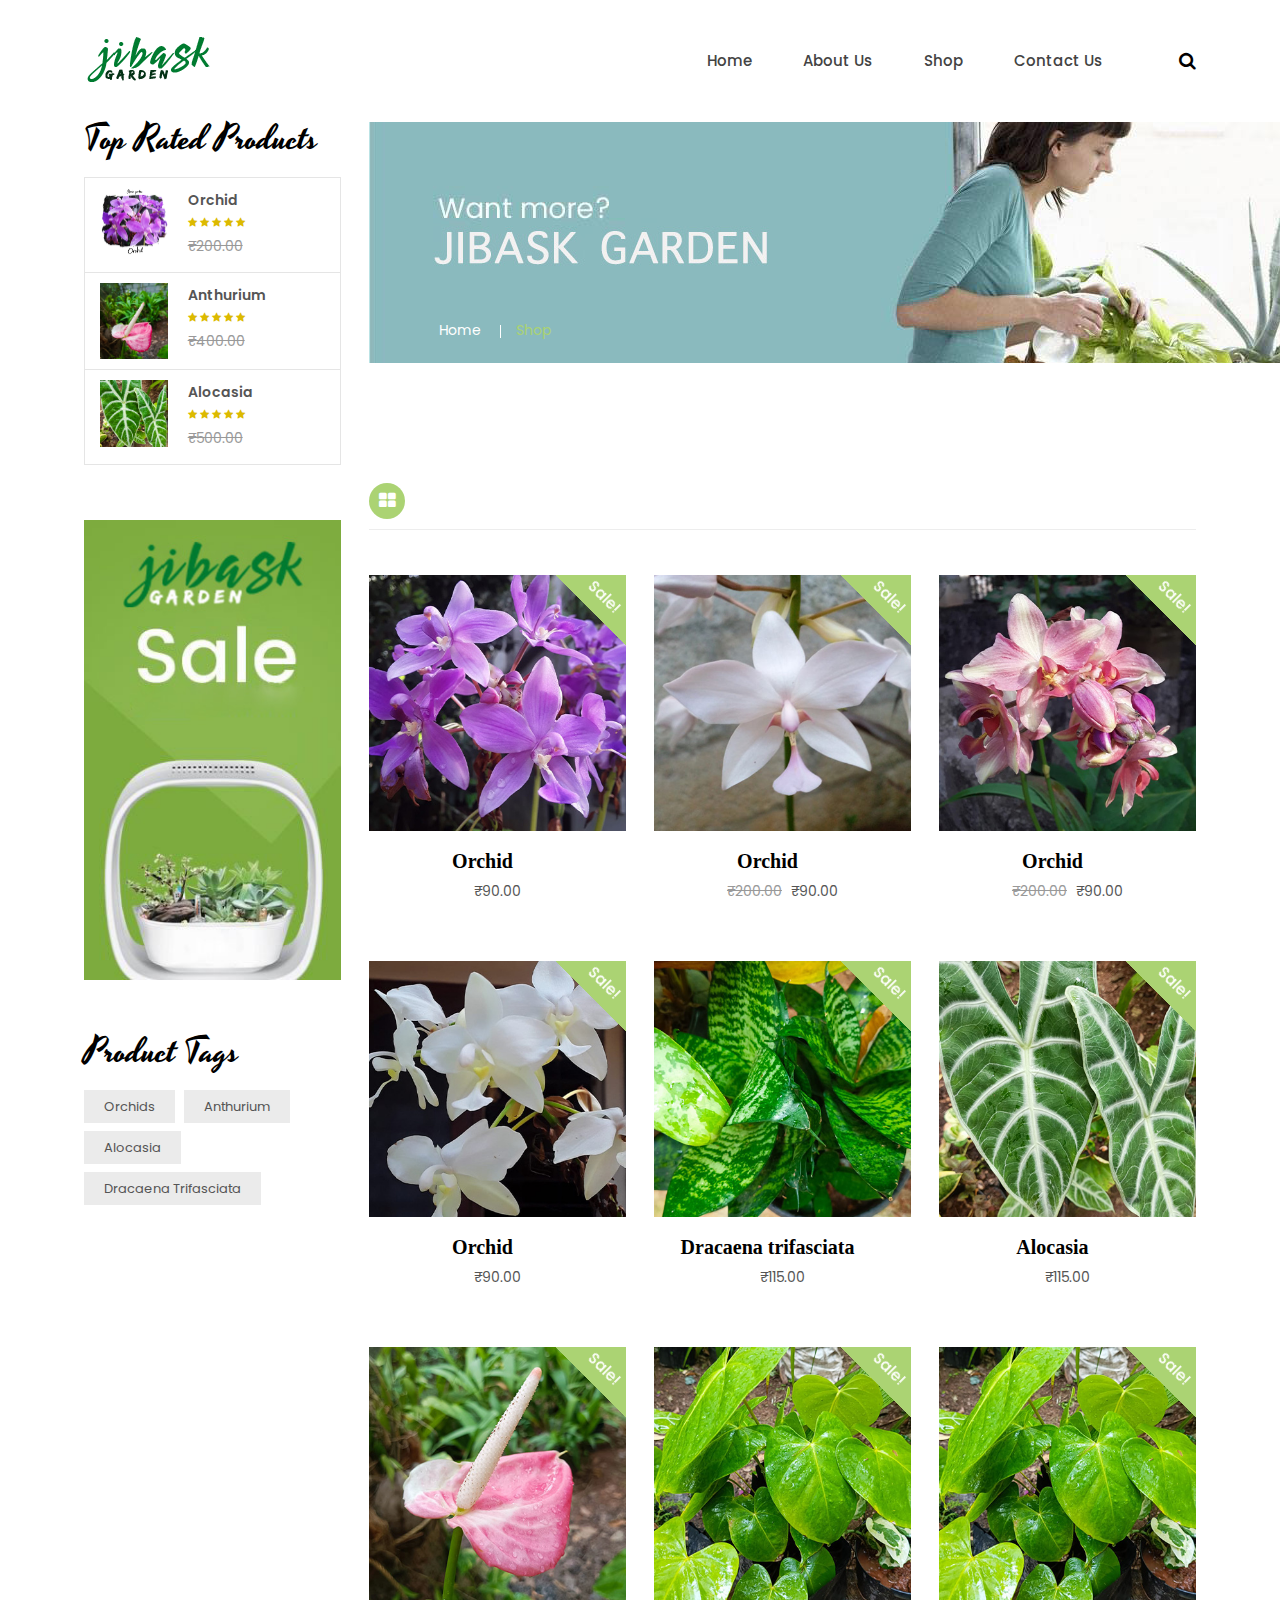
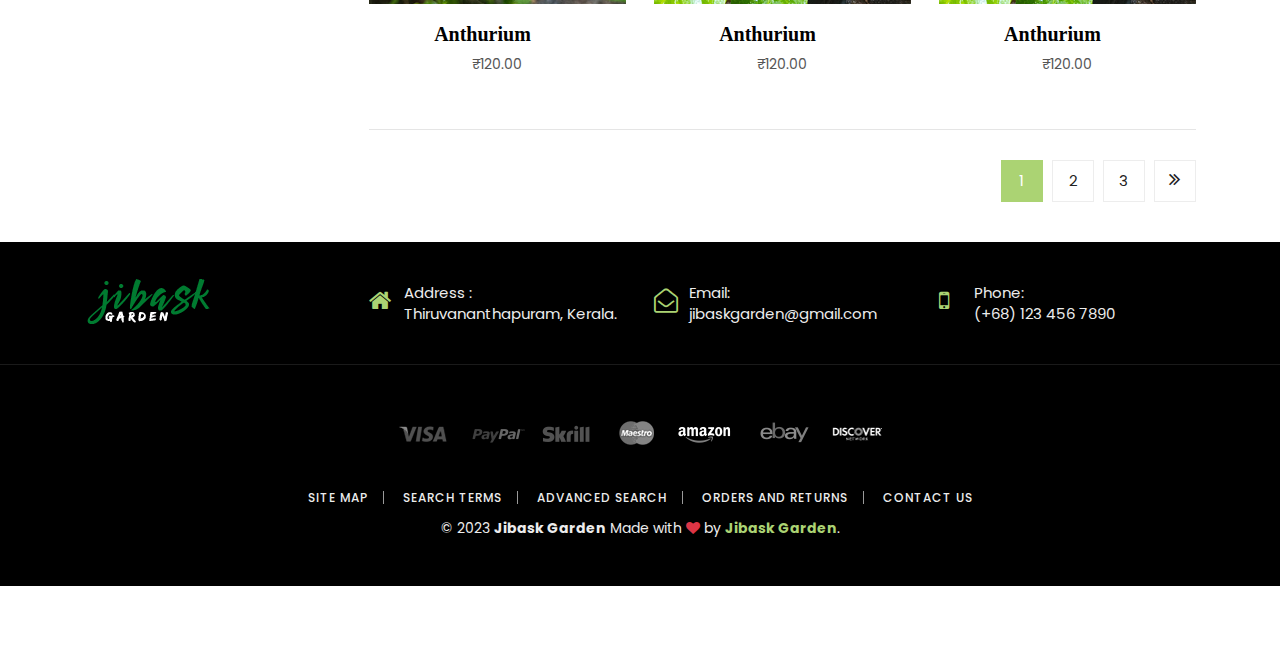
==== commit 14497332: "Update shop.html" ====
--- a/shop.html
+++ b/shop.html
@@ -423,6 +423,28 @@
                                                     </div>
                                                     <!--Single Product End-->
 		                                        </div>
+							    <div class="col-md-4">
+		                                            <!--Single Product Start-->
+                                                    <div class="single-product mb-25">
+                                                        <div class="product-img img-full">
+                                                                <img src="img/product/product8.jpg" alt="">
+                                                            <span class="onsale">Sale!</span>
+                                                            <div class="product-action">
+                                                            </div>
+                                                        </div>
+                                                        <div class="product-content">
+                                                            <h2 class="product-name">Anthurium</h2>
+                                                            <div class="product-price">
+                                                                <div class="price-box">
+                                                                    <span class="regular-price">₹120.00</span>
+                                                                </div>
+                                                                <div class="add-to-cart">
+                                                                    <a href="#">Add To Cart</a>
+                                                                </div>
+                                                            </div>
+                                                        </div>
+                                                    </div>
+                                                    <!--Single Product End-->
 		                                    </div>
 		                                </div>
 		                            </div>
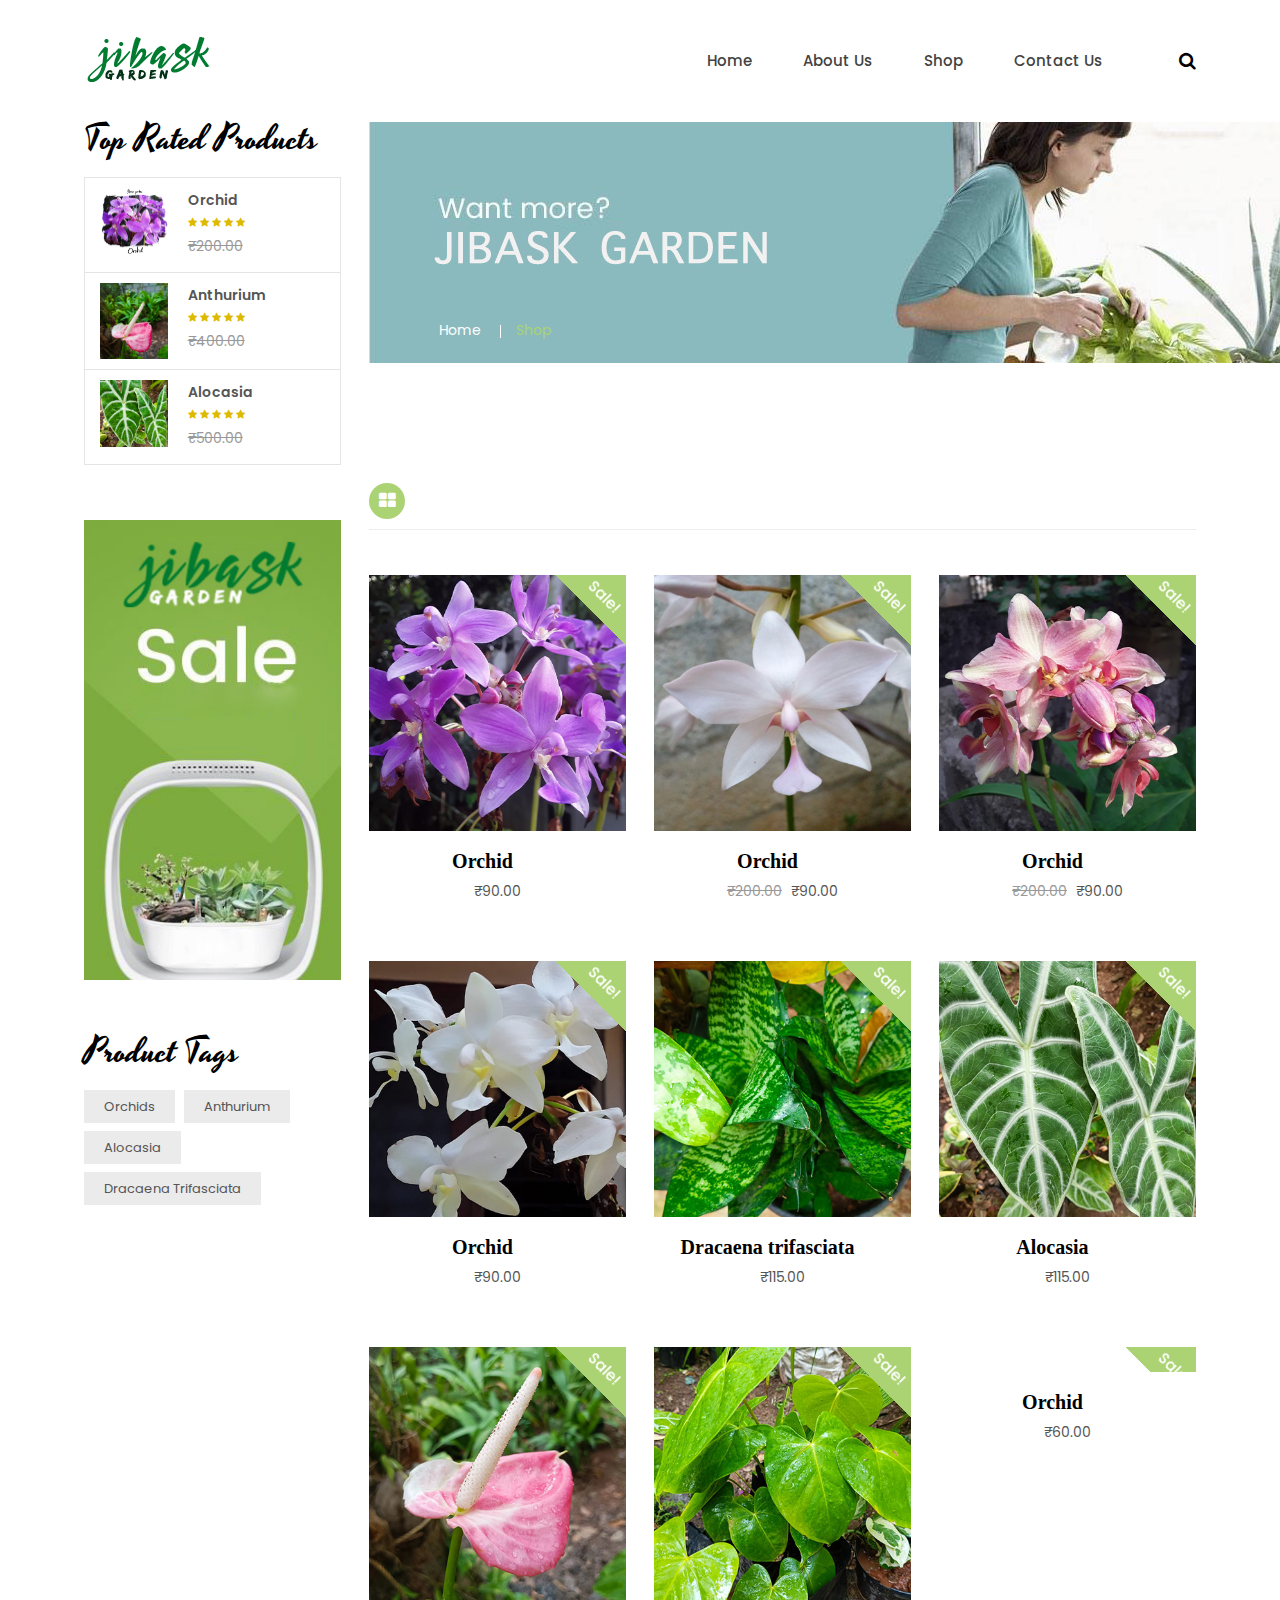
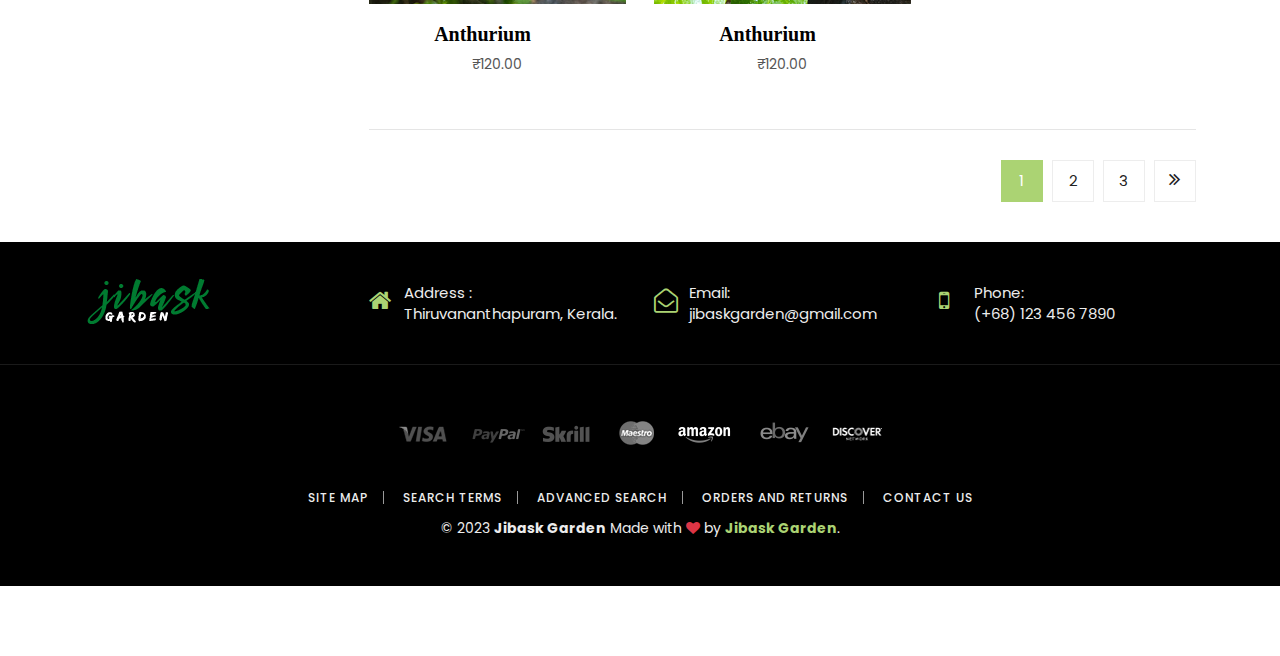
==== commit 5ae7b097: "Update shop.html" ====
--- a/shop.html
+++ b/shop.html
@@ -427,16 +427,16 @@
 		                                            <!--Single Product Start-->
                                                     <div class="single-product mb-25">
                                                         <div class="product-img img-full">
-                                                                <img src="img/product/product8.jpg" alt="">
-                                                            <span class="onsale">Sale!</span>
-                                                            <div class="product-action">
-                                                            </div>
-                                                        </div>
-                                                        <div class="product-content">
-                                                            <h2 class="product-name">Anthurium</h2>
-                                                            <div class="product-price">
-                                                                <div class="price-box">
-                                                                    <span class="regular-price">₹120.00</span>
+                                                                <img src="img/product/plant5.jpg" alt="">
+                                                            <span class="onsale">Sale!</span>
+                                                            <div class="product-action">
+                                                            </div>
+                                                        </div>
+                                                        <div class="product-content">
+                                                            <h2 class="product-name">Orchid</h2>
+                                                            <div class="product-price">
+                                                                <div class="price-box">
+                                                                    <span class="regular-price">₹60.00</span>
                                                                 </div>
                                                                 <div class="add-to-cart">
                                                                     <a href="#">Add To Cart</a>
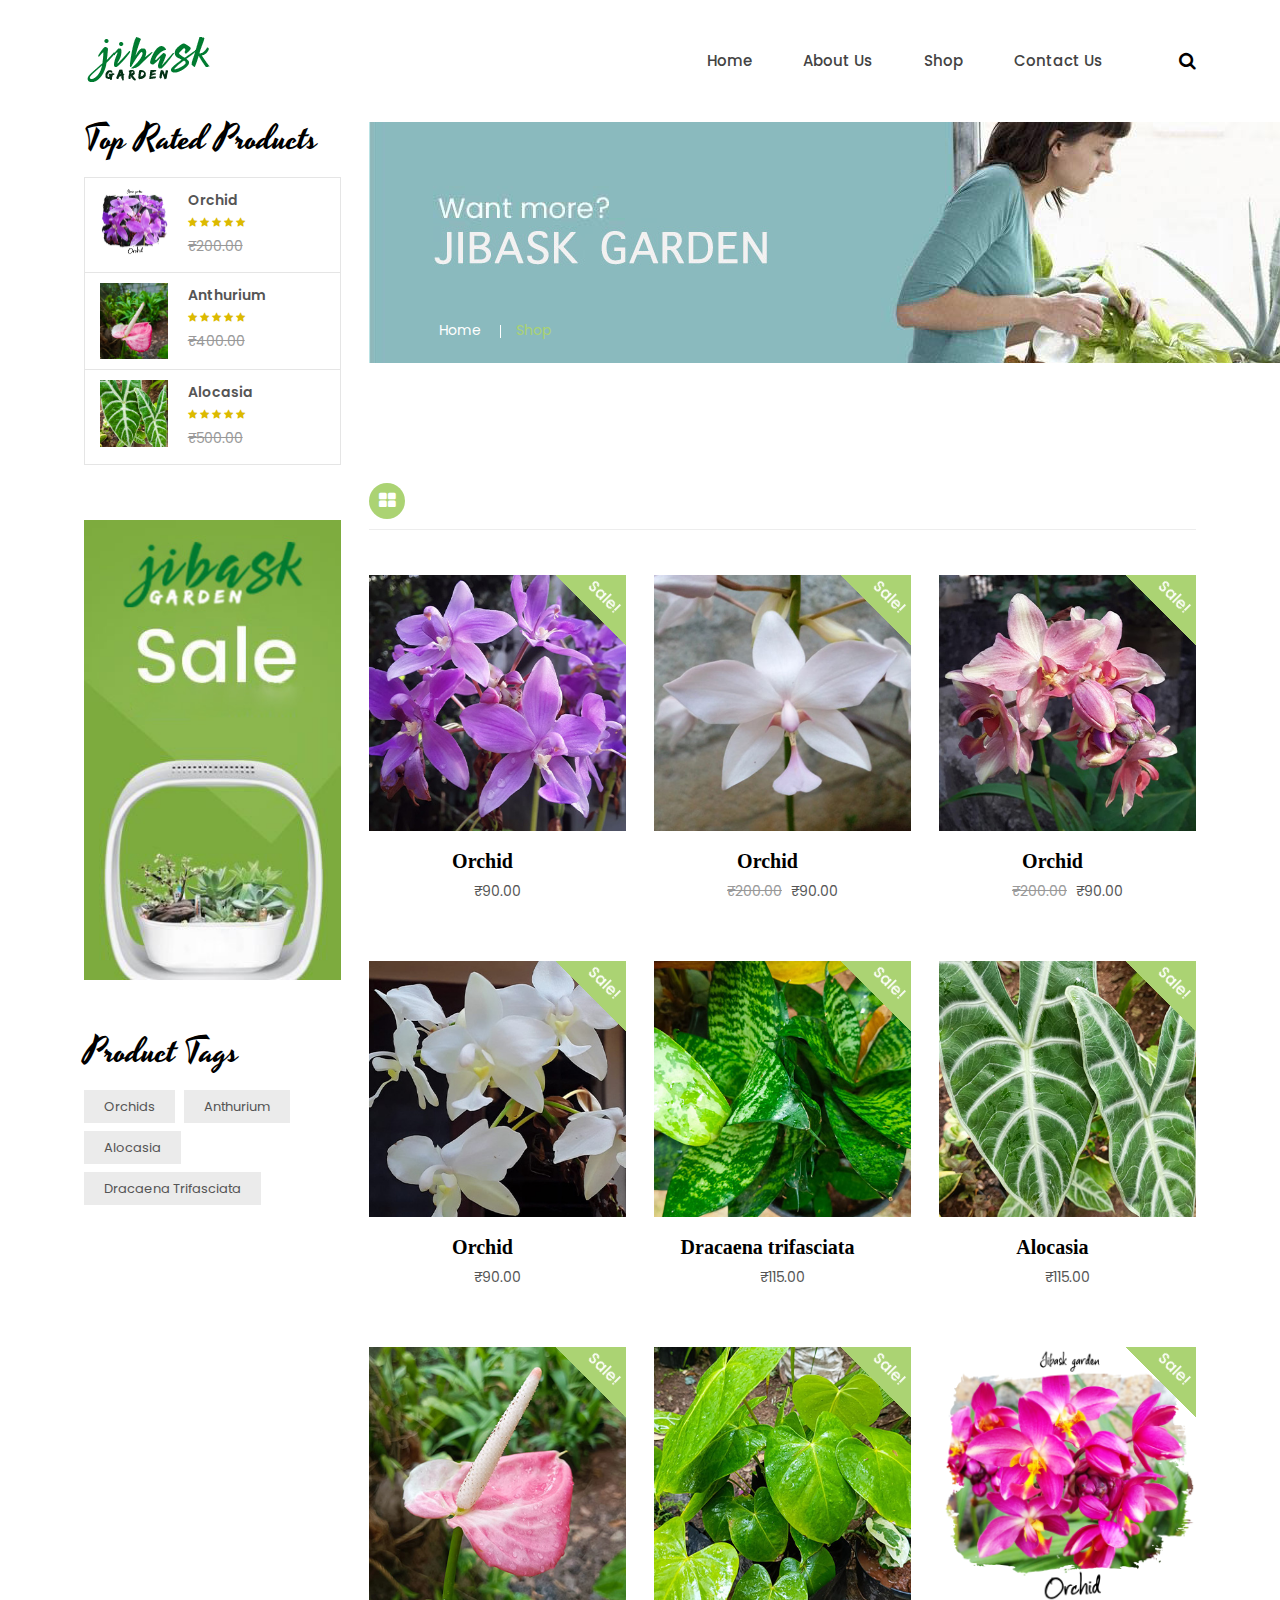
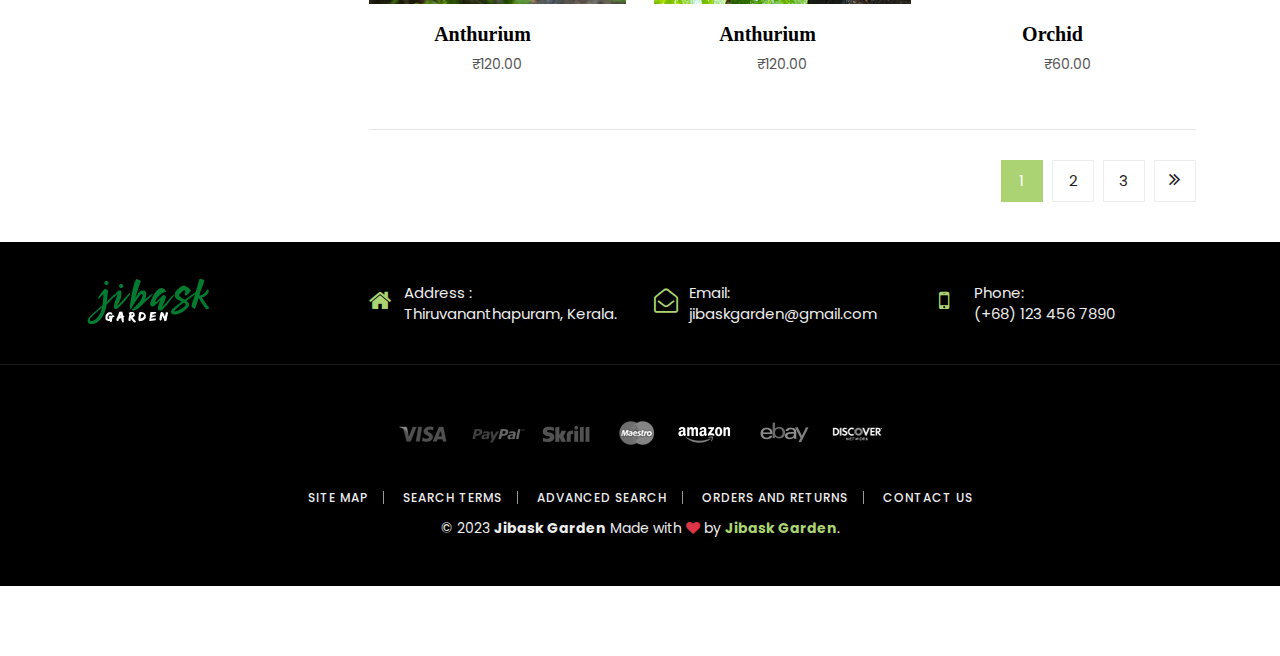
==== commit 29261c55: "Update shop.html" ====
--- a/shop.html
+++ b/shop.html
@@ -427,7 +427,7 @@
 		                                            <!--Single Product Start-->
                                                     <div class="single-product mb-25">
                                                         <div class="product-img img-full">
-                                                                <img src="img/product/plant5.jpg" alt="">
+                                                                <img src="img/product/plant 5.jpg" alt="">
                                                             <span class="onsale">Sale!</span>
                                                             <div class="product-action">
                                                             </div>
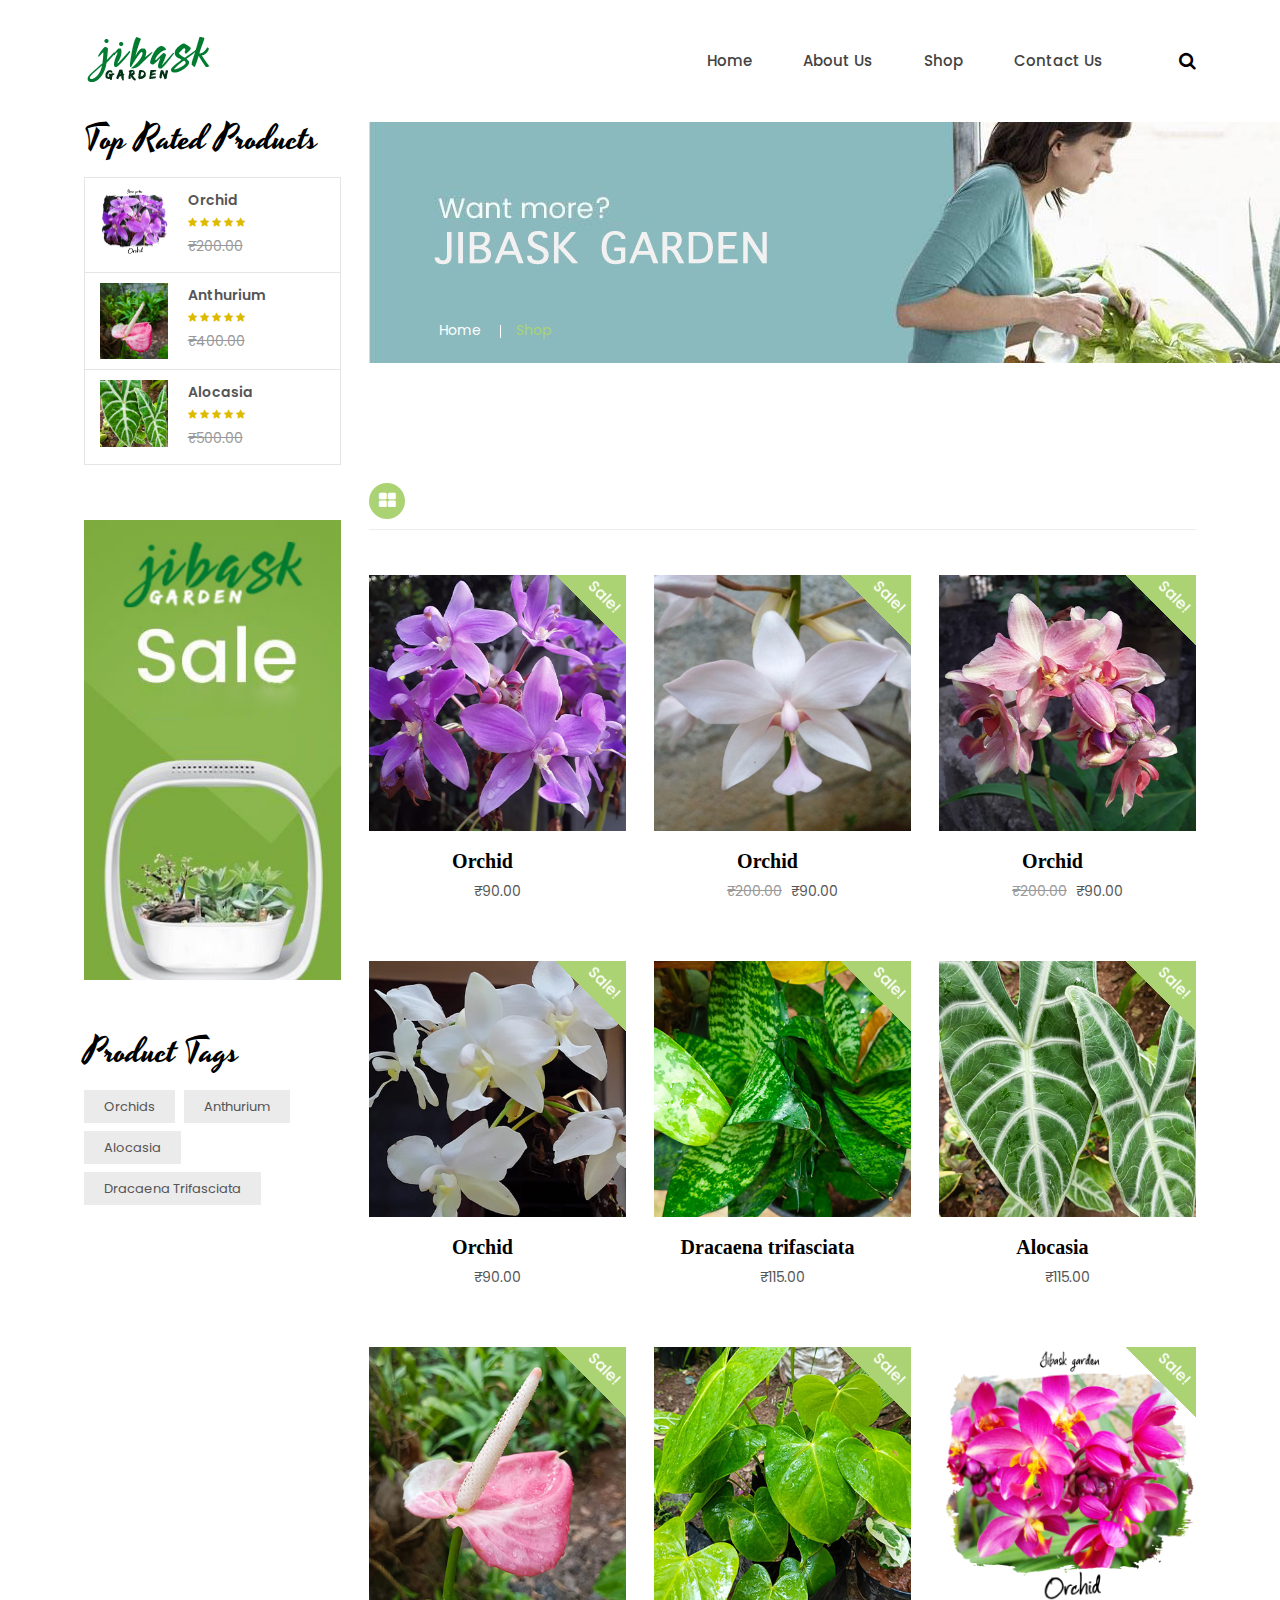
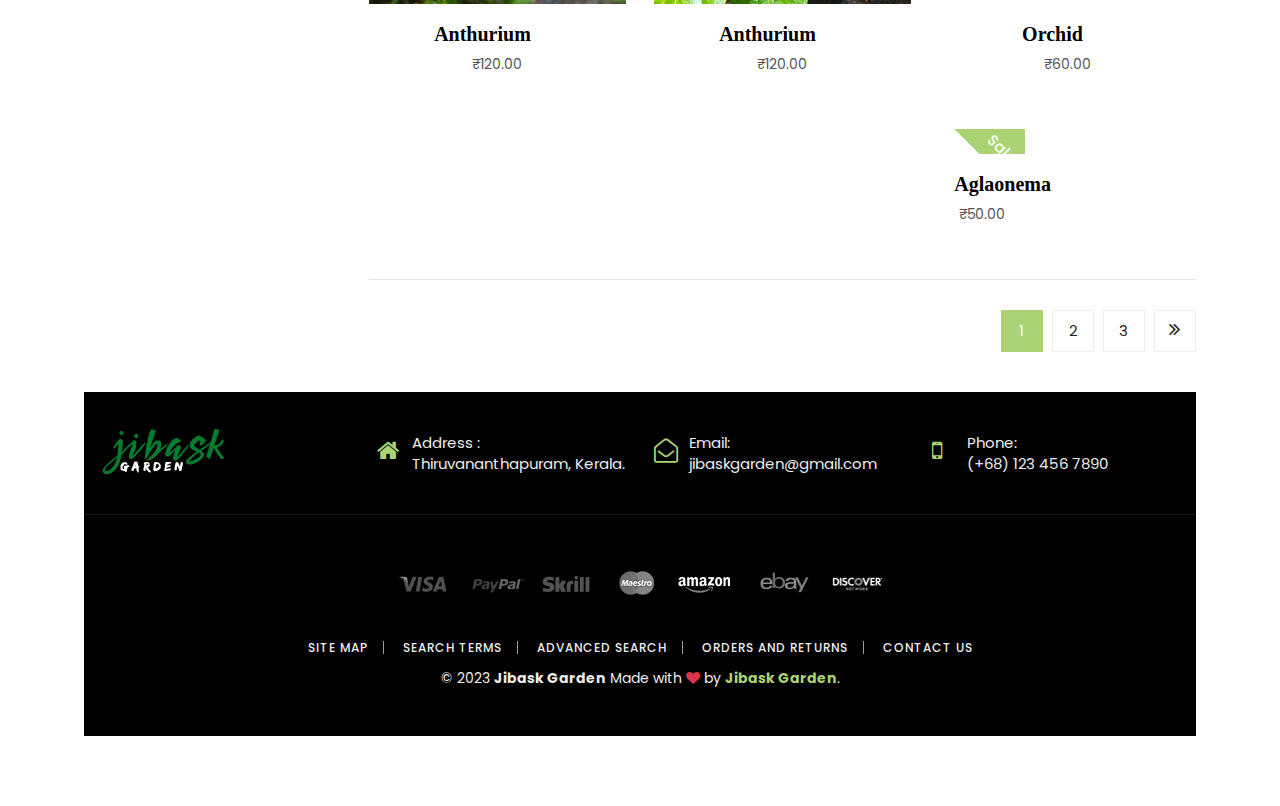
==== commit a76909b1: "Update shop.html" ====
--- a/shop.html
+++ b/shop.html
@@ -437,6 +437,28 @@
                                                             <div class="product-price">
                                                                 <div class="price-box">
                                                                     <span class="regular-price">₹60.00</span>
+                                                                </div>
+                                                                <div class="add-to-cart">
+                                                                    <a href="#">Add To Cart</a>
+                                                                </div>
+                                                            </div>
+                                                        </div>
+                                                    </div>
+                                                    <!--Single Product End-->
+								     <div class="col-md-4">
+		                                            <!--Single Product Start-->
+                                                    <div class="single-product mb-25">
+                                                        <div class="product-img img-full">
+                                                                <img src="img/product/plant 6.jpg" alt="">
+                                                            <span class="onsale">Sale!</span>
+                                                            <div class="product-action">
+                                                            </div>
+                                                        </div>
+                                                        <div class="product-content">
+                                                            <h2 class="product-name">Aglaonema</h2>
+                                                            <div class="product-price">
+                                                                <div class="price-box">
+                                                                    <span class="regular-price">₹50.00</span>
                                                                 </div>
                                                                 <div class="add-to-cart">
                                                                     <a href="#">Add To Cart</a>
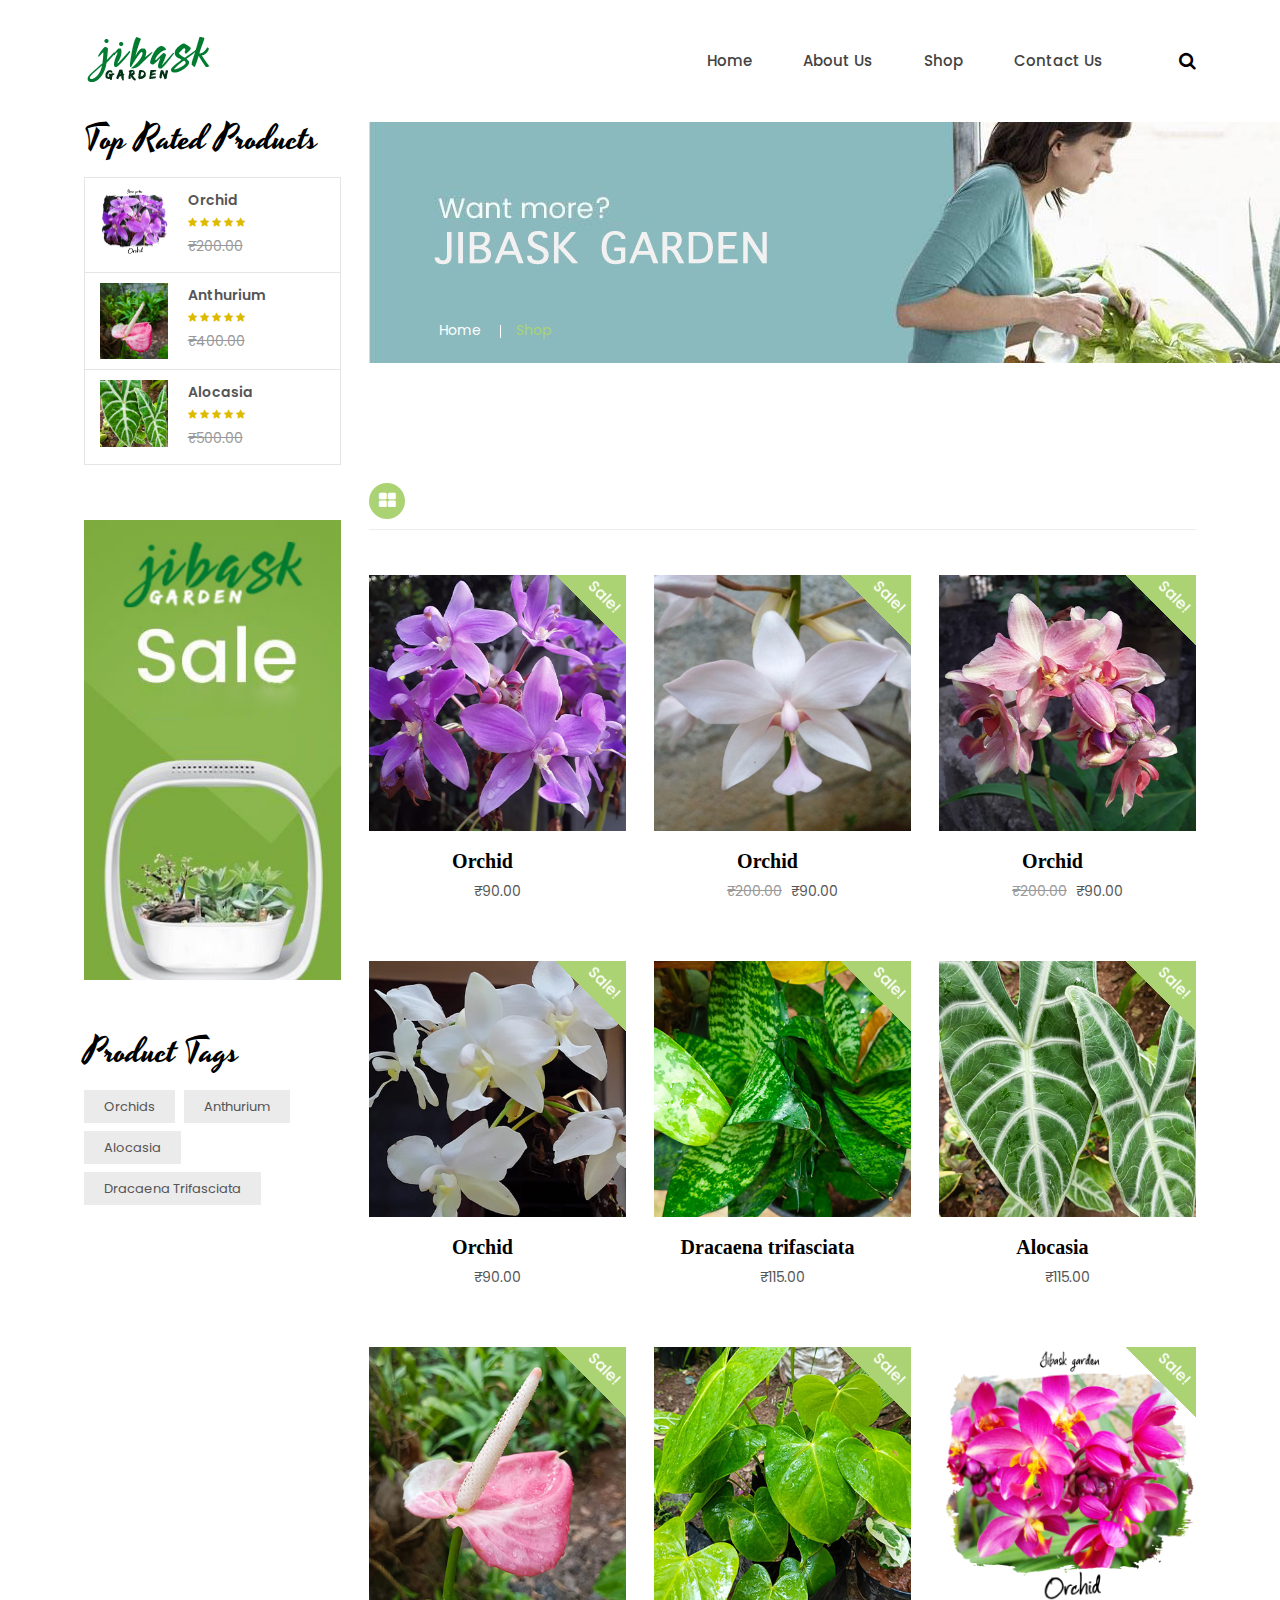
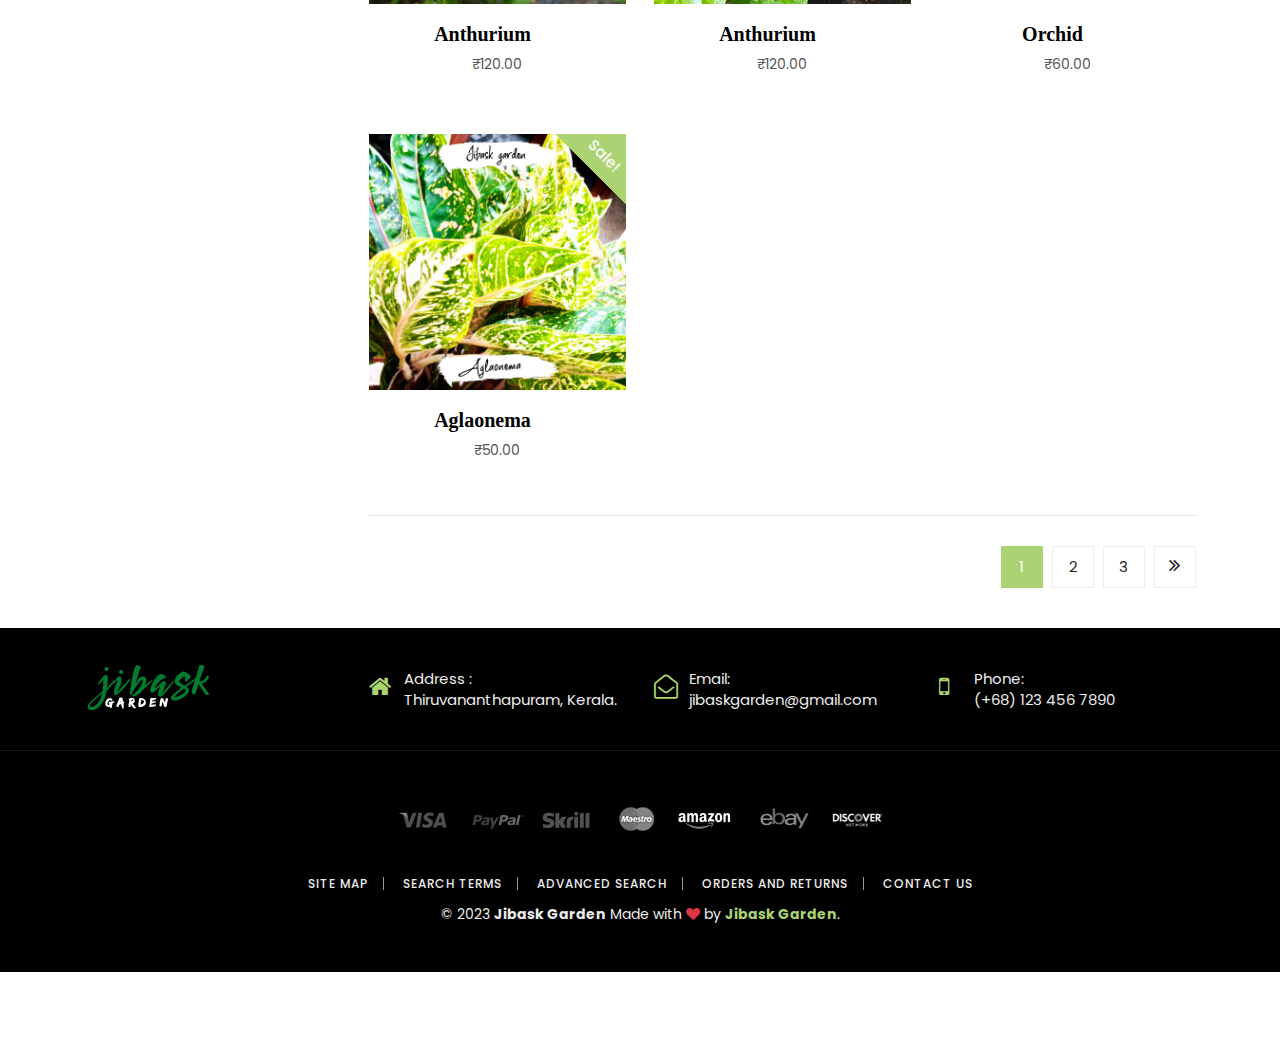
==== commit 2994a987: "Update shop.html" ====
--- a/shop.html
+++ b/shop.html
@@ -445,6 +445,7 @@
                                                         </div>
                                                     </div>
                                                     <!--Single Product End-->
+							    </div>
 								     <div class="col-md-4">
 		                                            <!--Single Product Start-->
                                                     <div class="single-product mb-25">
